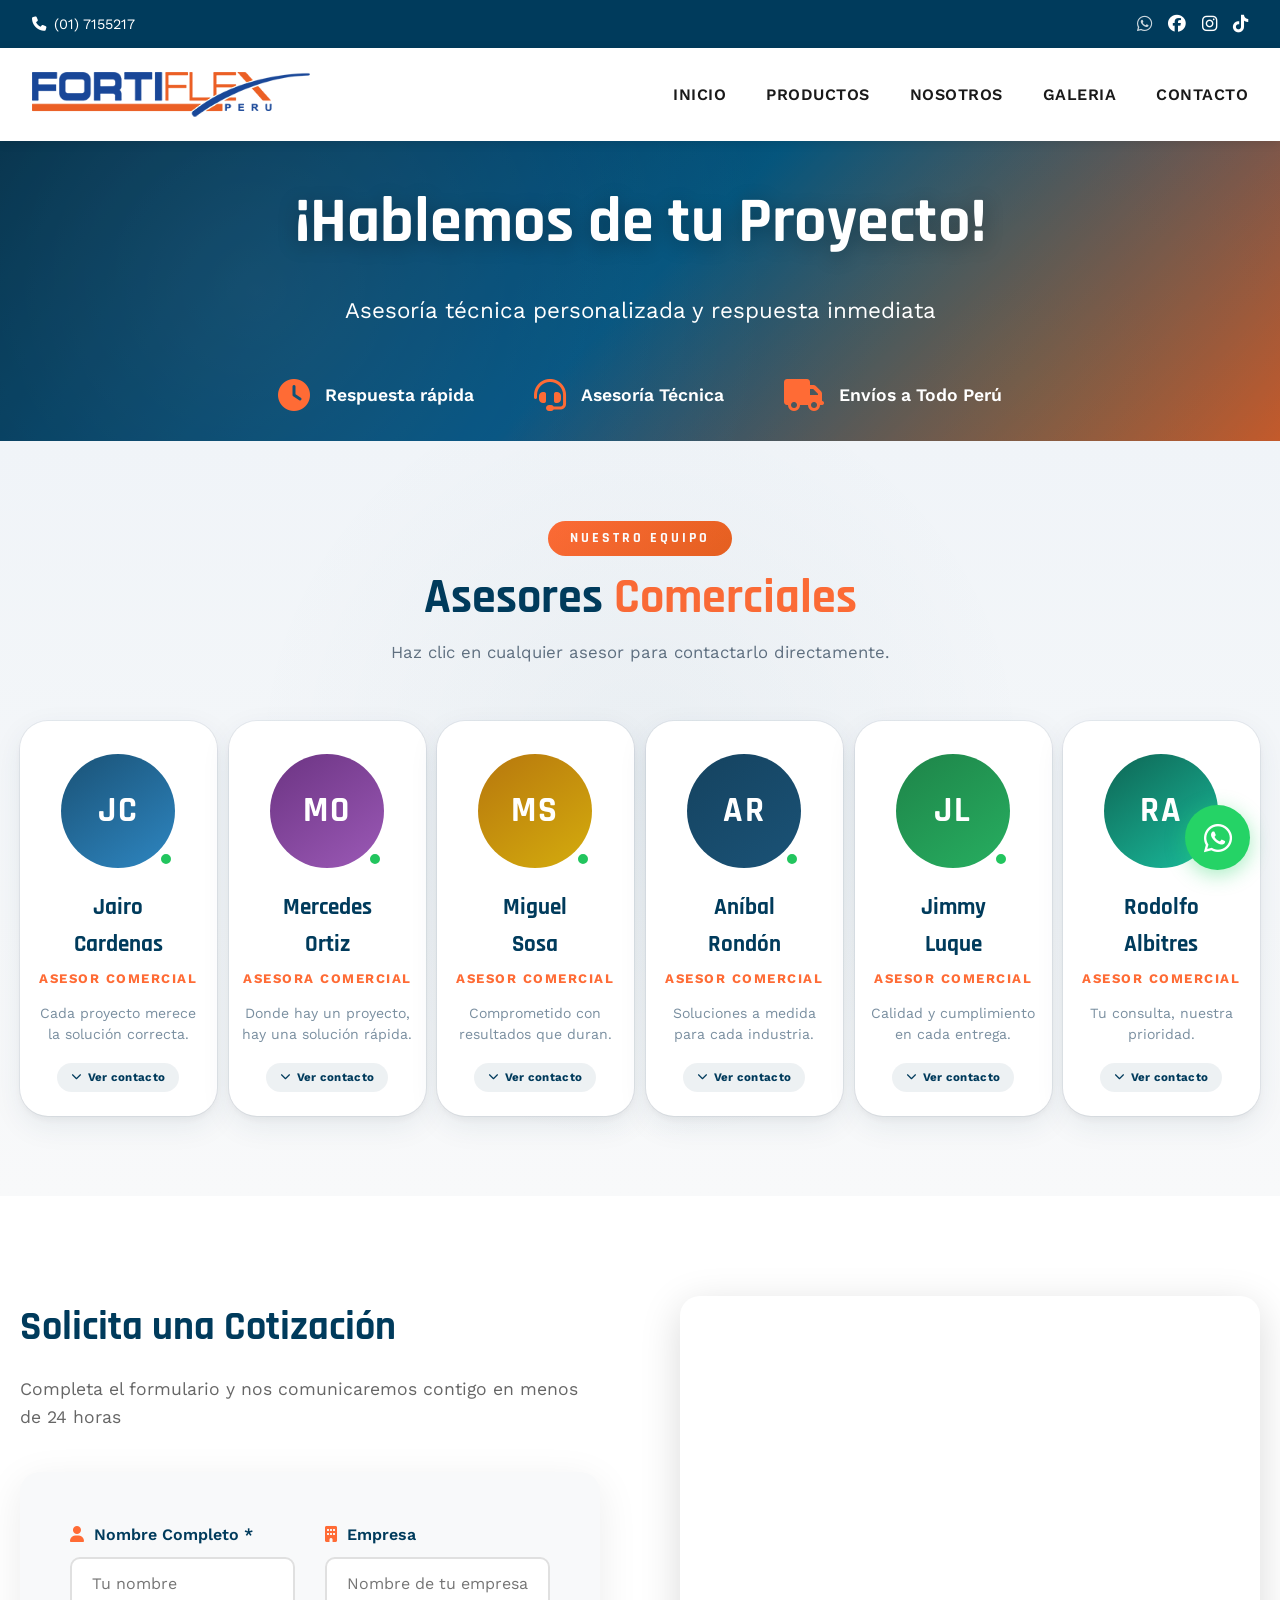
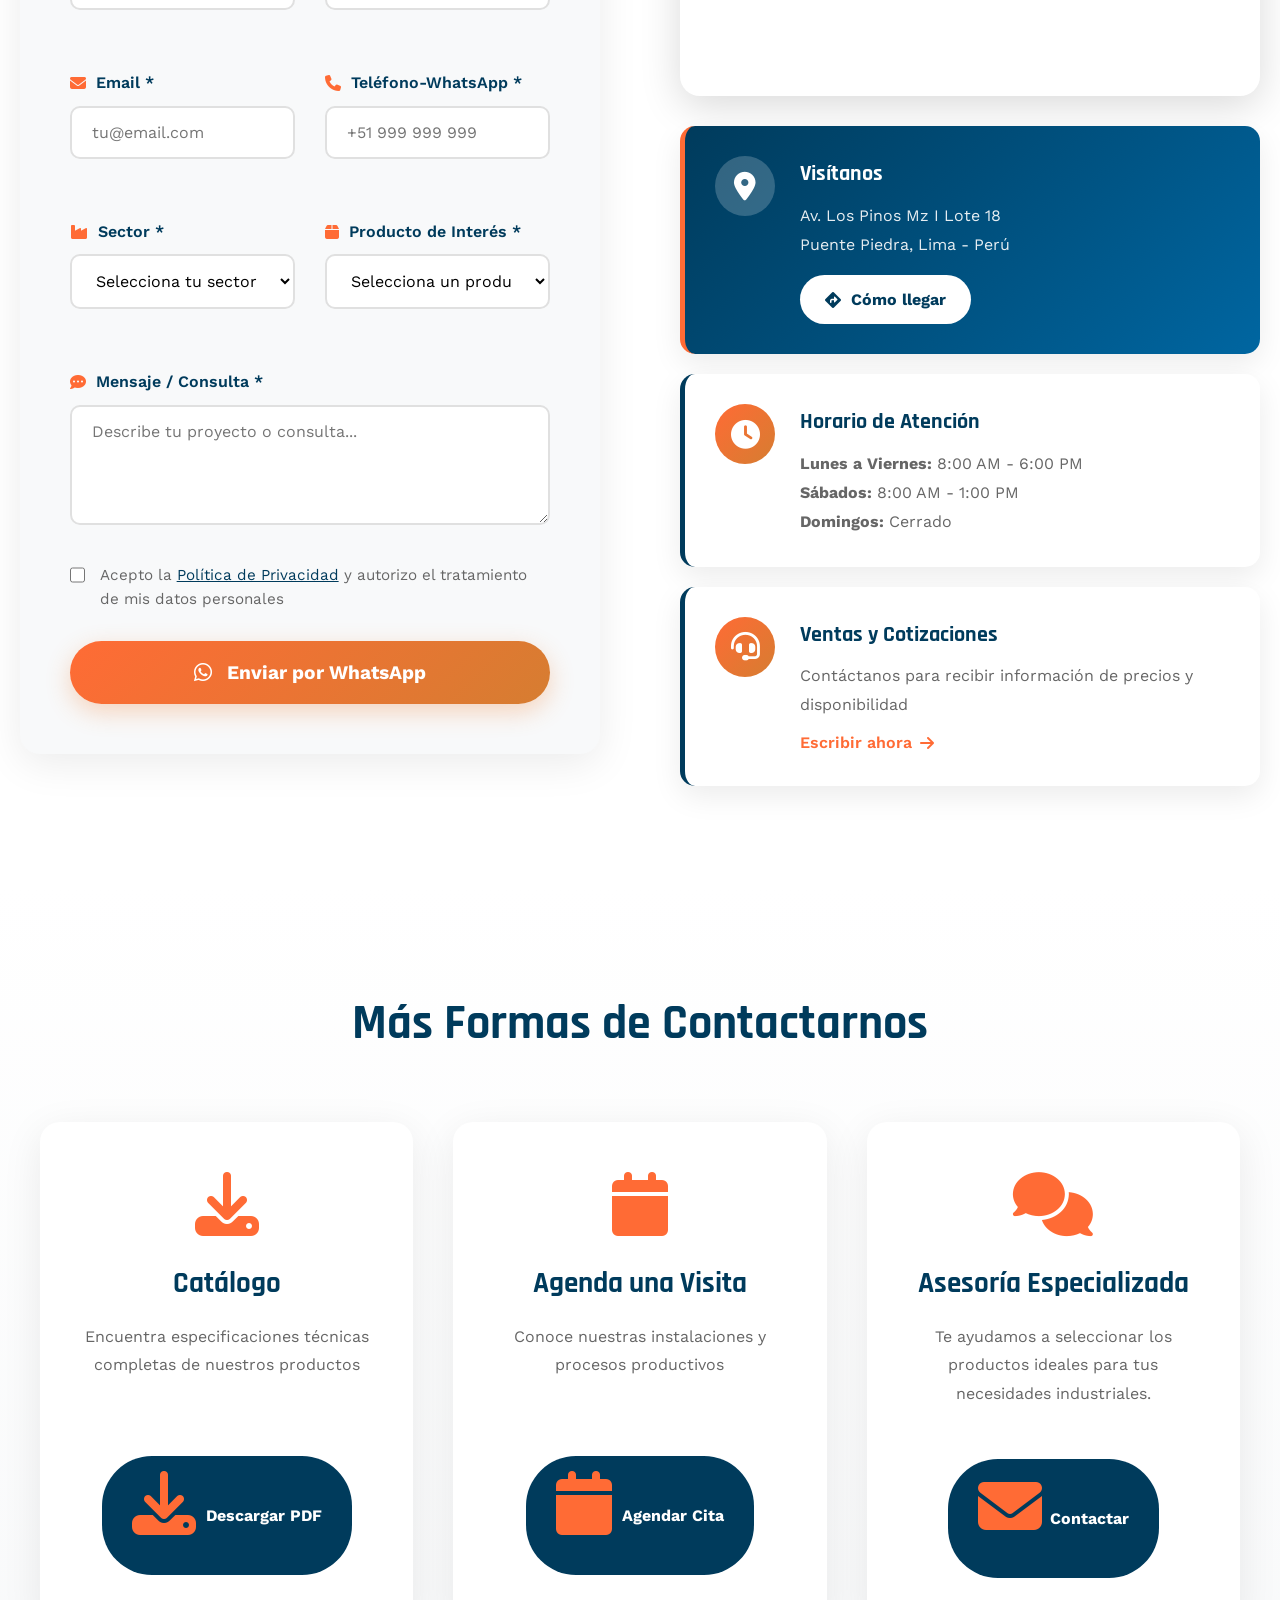
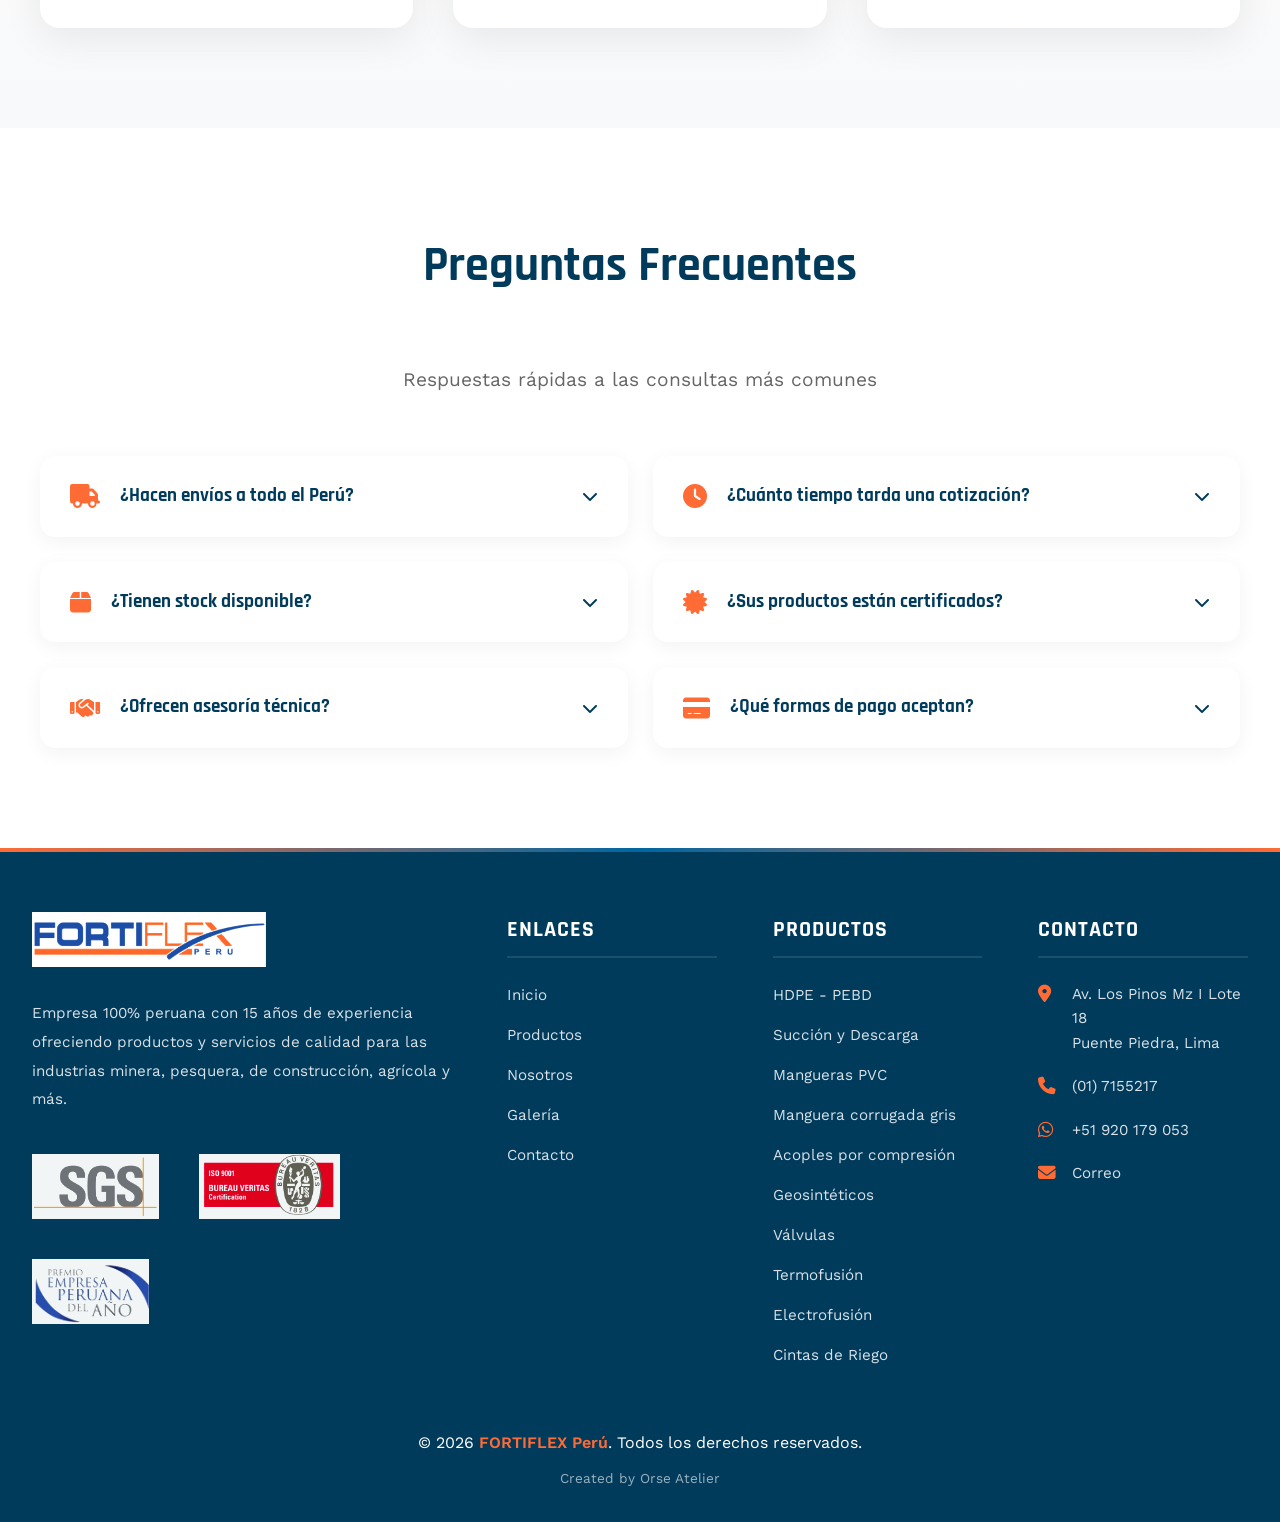
==== contacto.html @ 3a49f47c "feat: Modificación" ====
<!DOCTYPE html>
<html lang="es">
<head>
    <meta charset="UTF-8">
    <meta name="viewport" content="width=device-width, initial-scale=1.0">
    <title>Contacto - FORTIFLEX Perú | Solicita una Cotización</title>
    <meta name="description" content="Contacta con FORTIFLEX Perú. Solicita cotizaciones, asesoría técnica personalizada y visita nuestras instalaciones en Lima. Atención inmediata por WhatsApp.">

	<link rel="icon" type="image/png" href="images/icon-fortiflex.png">
	<link rel="apple-touch-icon" href="images/icon-fortiflex.png">
	
    <link href="https://fonts.googleapis.com/css2?family=Rajdhani:wght@400;500;600;700&family=Work+Sans:wght@400;500;600;700&display=swap" rel="stylesheet">
    <link rel="stylesheet" href="https://cdnjs.cloudflare.com/ajax/libs/font-awesome/6.4.0/css/all.min.css">
    <link rel="stylesheet" href="styles.css">
    <link rel="stylesheet" href="contacto.css">
    <style>
        #catalogModal {
            display: none; position: fixed;
            top: 0; left: 0; width: 100%; height: 100%;
            background: rgba(0,0,0,0.78); z-index: 999999;
            align-items: center; justify-content: center;
            padding: 20px; box-sizing: border-box;
        }
        #catalogModal.open { display: flex; }
        body.modal-open { overflow: hidden; }
    </style>
</head>
<body>

    
    <div id="catalogModal">
        <div class="catalog-modal-content">
            <button class="catalog-modal-close" id="closeCatalogModal"><i class="fas fa-times"></i></button>
            <div class="catalog-modal-header">
                <i class="fas fa-file-pdf"></i>
                <h2>Selecciona el Catálogo</h2>
                <p>Elige el catálogo que deseas descargar</p>
            </div>
            <div class="catalog-modal-grid">
                <div class="catalog-option">
                    <div class="catalog-option-icon"><i class="fas fa-file-alt"></i></div>
                    <h3>LINEA HDPE</h3>
                    <p class="catalog-option-subtitle">HDPE|PEAD</p>
                    <ul class="catalog-option-list">
                        <li><i class="fas fa-check"></i> Tuberías PE80 y PE100</li>
                        <li><i class="fas fa-check"></i> Tabla de diámetros y SDR</li>
                        <li><i class="fas fa-check"></i> Propiedades físicas y mecánicas</li>
                        <li><i class="fas fa-check"></i> Métodos de unión y accesorios</li>
                    </ul>
                    <a href="catalogo-hdpe.pdf" class="btn-catalog-download" download><i class="fas fa-download"></i> Descargar PDF</a>
                </div>
                <div class="catalog-option">
                    <div class="catalog-option-icon catalog-option-icon-pvc"><i class="fas fa-layer-group"></i></div>
                    <h3>LINEA PVC</h3>
                    <p class="catalog-option-subtitle">Mangueras PVC Plastificadas</p>
                    <ul class="catalog-option-list">
                        <li><i class="fas fa-check"></i> Mangueras PVC reforzadas</li>
                        <li><i class="fas fa-check"></i> Fichas técnicas por modelo</li>
                        <li><i class="fas fa-check"></i> Aplicaciones industriales y agrícolas</li>
                        <li><i class="fas fa-check"></i> Especificaciones de material y presión</li>
                    </ul>
                    <a href="catalogo-pvc.pdf" class="btn-catalog-download" download><i class="fas fa-download"></i> Descargar PDF</a>
                </div>
                <div class="catalog-option">
                    <div class="catalog-option-icon catalog-option-icon-succion"><i class="fas fa-layer-group"></i></div>
                    <h3>SUCCION Y DESCARGA</h3>
                    <p class="catalog-option-subtitle">PVC Rígido-Flexible</p>
                    <ul class="catalog-option-list">
                        <li><i class="fas fa-check"></i> Mangueras PVC rígido-flexible</li>
                        <li><i class="fas fa-check"></i> Succión, descarga y presión</li>
                        <li><i class="fas fa-check"></i> Tabla de presión y vacío</li>
                        <li><i class="fas fa-check"></i> Rigidez y ensayos físico-mecánicos</li>
                    </ul>
                    <a href="catalogo-succion.pdf" class="btn-catalog-download" download><i class="fas fa-download"></i> Descargar PDF</a>
                </div>
            </div>
            <div class="catalog-modal-footer">
                <i class="fas fa-info-circle"></i>
                <p>¿Necesitas asesoría personalizada? <a href="https://api.whatsapp.com/send?phone=51905447656" target="_blank">Contáctanos aquí</a></p>
            </div>
        </div>
    </div>

    
    <div class="top-bar">
        <div class="top-bar-content">
            <div class="contact-info">
               <a href="tel:+5117155217">
                    <i class="fas fa-phone"></i>
                    (01) 7155217
                </a>
            </div>
            <div class="social-icons">
                 <a href="https://api.whatsapp.com/send?phone=51920179053" style="color: rgba(255,255,255,0.8); text-decoration: none;">
                    <i class="fab fa-whatsapp"></i>
                </a>
                <a href="https://facebook.com/fortiflex" target="_blank" title="Facebook"><i class="fab fa-facebook"></i></a>
                <a href="https://instagram.com/fortiflex" target="_blank" title="Instagram"><i class="fab fa-instagram"></i></a>
                <a href="https://tiktok.com/@fortiflex" target="_blank" title="TikTok"><i class="fab fa-tiktok"></i></a>
            </div>
        </div>
    </div>

    
    <header class="main-header">
        <div class="header-content">
            <div>
				<a href="https://fortiflexperu.com/">
                <img src="images/logo-fortiflex.png" alt="FORTIFLEX Logo" class="logo">
				</a>
            </div>
            <nav class="main-nav">
                <a href="index.html">INICIO</a>
                <a href="productos.html">PRODUCTOS</a>
                <a href="nosotros.html">NOSOTROS</a>
                <a href="proyectos.html">GALERIA</a>
                <a href="contacto.html" class="active">CONTACTO</a>
            </nav>
        </div>
    </header>

    
    <section class="contacto-hero">
        <div class="hero-overlay"></div>
        <div class="hero-content">
            <h1 class="hero-title animate-fade-up">¡Hablemos de tu Proyecto!</h1>
            <p class="hero-subtitle animate-fade-up delay-1">Asesoría técnica personalizada y respuesta inmediata</p>
            <div class="hero-stats animate-fade-up delay-2">
                <div class="stat-item"><i class="fas fa-clock"></i><span>Respuesta rápida</span></div>
                <div class="stat-item"><i class="fas fa-headset"></i><span>Asesoría Técnica</span></div>
                <div class="stat-item"><i class="fas fa-truck"></i><span>Envíos a Todo Perú</span></div>
            </div>
        </div>
    </section>

    
    <section class="team-section-wrap" id="asesores">
        <div class="team-section">
            <div class="team-header">
                <span class="team-tag">Nuestro Equipo</span>
                <h2 class="team-title">Asesores <span>Comerciales</span></h2>
                <p class="team-subtitle">Haz clic en cualquier asesor para contactarlo directamente.</p>
            </div>
            <div class="team-grid" id="teamGrid">
				
				

                
                <div class="vendor-card">
                    <div class="card-inner">
                        <div class="avatar-wrap">
                            <div class="avatar-ring"></div>
                            <div class="avatar-bg"></div>
                            <div class="vendor-avatar" style="background:linear-gradient(145deg,#1a5276,#2e86c1)">JC</div>
                            <span class="status-dot"></span>
                        </div>
                        <div class="vendor-name">Jairo <bR> Cardenas  </div>
                        <div class="vendor-role">Asesor Comercial</div>
                        <div class="vendor-specialty">Cada proyecto merece la solución correcta.</div>
                        <span class="click-hint"><i class="fas fa-chevron-down"></i> Ver contacto</span>
                        <div class="vendor-info-panel">
                            <div class="vendor-panel-inner">
                                <div class="vendor-contact-btns">
                                    <a href="https://api.whatsapp.com/send?phone=51981592667&text=Hola%20Jairo,%20necesito%20asesor%C3%ADa%20de%20FORTIFLEX" target="_blank" class="vendor-btn vendor-btn-wa">
                                        <i class="fab fa-whatsapp"></i>
                                        <div class="vendor-btn-text">
                                            <span class="vendor-btn-label">WhatsApp</span>
                                            <span class="vendor-btn-value">+51 981 592 667</span>
                                        </div>
                                    </a>
                                    <div class="vendor-btn vendor-btn-email" data-email="Jairo.cardenas@fortiflexperu.com" onclick="copyEmail(event,this)"><i class="fas fa-envelope"></i><div class="vendor-btn-text"><span class="vendor-btn-label">Email — clic para copiar</span><span class="vendor-btn-value">jairo.cardenas@fortiflexperu.com</span></div></div>
                                    </a>
                                </div>
                            </div>
                        </div>
                    </div>
                </div>

				 
                <div class="vendor-card">
                    <div class="card-inner">
                        <div class="avatar-wrap">
                            <div class="avatar-ring"></div>
                            <div class="avatar-bg"></div>
                            <div class="vendor-avatar" style="background:linear-gradient(145deg,#6c3483,#9b59b6)">MO</div>
                            <span class="status-dot"></span>
                        </div>
                        <div class="vendor-name">Mercedes <bR> Ortiz</div>
                        <div class="vendor-role">Asesora Comercial</div>
                        <div class="vendor-specialty">Donde hay un proyecto, hay una solución rápida.</div>
                        <span class="click-hint"><i class="fas fa-chevron-down"></i> Ver contacto</span>
                        <div class="vendor-info-panel">
                            <div class="vendor-panel-inner">
                                <div class="vendor-contact-btns">
                                    <a href="https://api.whatsapp.com/send?phone=51905447656&text=Hola%20Rosa,%20necesito%20asesor%C3%ADa%20de%20FORTIFLEX" target="_blank" class="vendor-btn vendor-btn-wa">
                                        <i class="fab fa-whatsapp"></i>
                                        <div class="vendor-btn-text">
                                            <span class="vendor-btn-label">WhatsApp</span>
                                            <span class="vendor-btn-value">+51 905 447 656</span>
                                        </div>
                                    </a>
                                    <div class="vendor-btn vendor-btn-email" data-email="mercedes.ortiz@fortiflexperu.com" onclick="copyEmail(event,this)"><i class="fas fa-envelope"></i><div class="vendor-btn-text"><span class="vendor-btn-label">Email — clic para copiar</span><span class="vendor-btn-value">mercedes.ortiz@fortiflexperu.com</span></div></div>
                                    </a>
                                </div>
                            </div>
                        </div>
                    </div>
                </div>
				


                
                <div class="vendor-card">
                    <div class="card-inner">
                        <div class="avatar-wrap">
                            <div class="avatar-ring"></div>
                            <div class="avatar-bg"></div>
                            <div class="vendor-avatar" style="background:linear-gradient(145deg,#b7770d,#d4ac0d)">MS</div>
                            <span class="status-dot"></span>
                        </div>
                        <div class="vendor-name">Miguel  <bR> Sosa </div>
                        <div class="vendor-role">Asesor Comercial</div>
                        <div class="vendor-specialty">Comprometido con resultados que duran.</div>
                        <span class="click-hint"><i class="fas fa-chevron-down"></i> Ver contacto</span>
                        <div class="vendor-info-panel">
                            <div class="vendor-panel-inner">
                                <div class="vendor-contact-btns">
                                    <a href="https://api.whatsapp.com/send?phone=51946542882&text=Hola%20Ana,%20necesito%20asesor%C3%ADa%20de%20FORTIFLEX" target="_blank" class="vendor-btn vendor-btn-wa">
                                        <i class="fab fa-whatsapp"></i>
                                        <div class="vendor-btn-text">
                                            <span class="vendor-btn-label">WhatsApp</span>
                                            <span class="vendor-btn-value">+51 946 542 882</span>
                                        </div>
                                    </a>
                                    <div class="vendor-btn vendor-btn-email" data-email="ventas1@fortiflexperu.com" onclick="copyEmail(event,this)"><i class="fas fa-envelope"></i><div class="vendor-btn-text"><span class="vendor-btn-label">Email — clic para copiar</span><span class="vendor-btn-value">ventas1@fortiflexperu.com</span></div></div>
                                    </a>
                                </div>
                            </div>
                        </div>
                    </div>
                </div>


               <div class="vendor-card">
                    <div class="card-inner">
                        <div class="avatar-wrap">
                            <div class="avatar-ring"></div>
                            <div class="avatar-bg"></div>
                            <div class="vendor-avatar" style="background:linear-gradient(145deg,#154360,#1a5276)">AR</div>
                            <span class="status-dot"></span>
                        </div>
                        <div class="vendor-name">Aníbal   <bR> Rondón</div>
                        <div class="vendor-role">Asesor Comercial</div>
                        <div class="vendor-specialty">Soluciones a medida para cada industria.</div>
                        <span class="click-hint"><i class="fas fa-chevron-down"></i> Ver contacto</span>
                        <div class="vendor-info-panel">
                            <div class="vendor-panel-inner">
                                <div class="vendor-contact-btns">
                                    <a href="https://api.whatsapp.com/send?phone=51934072244&text=Hola%20Luc%C3%ADa,%20necesito%20asesor%C3%ADa%20de%20FORTIFLEX" target="_blank" class="vendor-btn vendor-btn-wa">
                                        <i class="fab fa-whatsapp"></i>
                                        <div class="vendor-btn-text">
                                            <span class="vendor-btn-label">WhatsApp</span>
                                            <span class="vendor-btn-value">+51 934 072 244</span>
                                        </div>
                                    </a>
                                    <div class="vendor-btn vendor-btn-email" data-email="ventas@fortiflexperu.com" onclick="copyEmail(event,this)"><i class="fas fa-envelope"></i><div class="vendor-btn-text"><span class="vendor-btn-label">Email — clic para copiar</span><span class="vendor-btn-value">ventas@fortiflexperu.com</span></div></div>
                                    </a>
                                </div>
                            </div>
                        </div>
                    </div>
                </div>



                <div class="vendor-card">
                    <div class="card-inner">
                        <div class="avatar-wrap">
                            <div class="avatar-ring"></div>
                            <div class="avatar-bg"></div>
                            <div class="vendor-avatar" style="background:linear-gradient(145deg,#1e8449,#27ae60)">JL</div>
                            <span class="status-dot"></span>
                        </div>
                        <div class="vendor-name">Jimmy <bR> Luque </div>
                        <div class="vendor-role">Asesor Comercial</div>
                        <div class="vendor-specialty">Calidad y cumplimiento en cada entrega.</div>
                        <span class="click-hint"><i class="fas fa-chevron-down"></i> Ver contacto</span>
                        <div class="vendor-info-panel">
                            <div class="vendor-panel-inner">
                                <div class="vendor-contact-btns">
                                    <a href="https://api.whatsapp.com/send?phone=51946093296&text=Hola%20Jimmy,%20necesito%20asesor%C3%ADa%20de%20FORTIFLEX" target="_blank" class="vendor-btn vendor-btn-wa">
                                        <i class="fab fa-whatsapp"></i>
                                        <div class="vendor-btn-text">
                                            <span class="vendor-btn-label">WhatsApp</span>
                                            <span class="vendor-btn-value">+51 946 093 296 </span>
                                        </div>
                                    </a>
                                    <div class="vendor-btn vendor-btn-email" data-email="ventas2.fortiflex@gmail.com" onclick="copyEmail(event,this)"><i class="fas fa-envelope"></i><div class="vendor-btn-text"><span class="vendor-btn-label">Email — clic para copiar</span><span class="vendor-btn-value">ventas2.fortiflex@gmail.com</span></div></div>
                                    </a>
                                </div>
                            </div>
                        </div>
                    </div>
                </div>

                
               
                				
				
                
                <div class="vendor-card">
                    <div class="card-inner">
                        <div class="avatar-wrap">
                            <div class="avatar-ring"></div>
                            <div class="avatar-bg"></div>
                            <div class="vendor-avatar" style="background:linear-gradient(145deg,#0e6655,#1abc9c)">RA</div>
                            <span class="status-dot"></span>
                        </div>
                        <div class="vendor-name">Rodolfo <br> Albitres </div>
                        <div class="vendor-role">Asesor Comercial</div>
                        <div class="vendor-specialty">Tu consulta, nuestra prioridad.</div>
                        <span class="click-hint"><i class="fas fa-chevron-down"></i> Ver contacto</span>
                        <div class="vendor-info-panel">
                            <div class="vendor-panel-inner">
                                <div class="vendor-contact-btns">
                                    <div class="vendor-btn vendor-btn-email" data-email="rodolfo.ao@fortiflexperu.com" onclick="copyEmail(event,this)"><i class="fas fa-envelope"></i><div class="vendor-btn-text"><span class="vendor-btn-label">Email — clic para copiar</span><span class="vendor-btn-value">rodolfo.ao@fortiflexperu.com</span></div></div>
                                    </a>
                                </div>
                            </div>
                        </div>
                    </div>
                </div>




            </div>
        </div>
    </section>

    
    <section class="contact-main-section">
        <div class="container-wide">
            <div class="contact-grid">
                <div class="form-column">
                    <div class="form-header">
                        <h2>Solicita una Cotización</h2>
                        <p>Completa el formulario y nos comunicaremos contigo en menos de 24 horas</p>
                    </div>
                    <form id="contactForm" class="contact-form">
                        <div class="form-row">
                            <div class="form-group">
                                <label for="nombre"><i class="fas fa-user"></i> Nombre Completo *</label>
                                <input type="text" id="nombre" name="nombre" required placeholder="Tu nombre">
                            </div>
                            <div class="form-group">
                                <label for="empresa"><i class="fas fa-building"></i> Empresa</label>
                                <input type="text" id="empresa" name="empresa" placeholder="Nombre de tu empresa">
                            </div>
                        </div>
                        <div class="form-row">
                            <div class="form-group">
                                <label for="email"><i class="fas fa-envelope"></i> Email *</label>
                                <input type="email" id="email" name="email" required placeholder="tu@email.com">
                            </div>
                            <div class="form-group">
                                <label for="telefono"><i class="fas fa-phone"></i> Teléfono-WhatsApp *</label>
                                <input type="tel" id="telefono" name="telefono" required placeholder="+51 999 999 999">
                            </div>
                        </div>
                        <div class="form-row">
                            <div class="form-group">
                                <label for="sector"><i class="fas fa-industry"></i> Sector *</label>
                                <select id="sector" name="sector" required>
                                    <option value="">Selecciona tu sector</option>
                                    <option value="mineria">Minería</option>
                                    <option value="agricola">Agrícola</option>
                                    <option value="agroindustria">Agroindustria</option>
                                    <option value="alcantarillado">Alcantarillado</option>
                                    <option value="pesquero">Pesquero</option>
                                    <option value="construccion">Construcción</option>
                                    <option value="industrial">Industrial</option>
                                    <option value="otro">Otro</option>
                                </select>
                            </div>
                            <div class="form-group">
                                <label for="producto"><i class="fas fa-box"></i> Producto de Interés *</label>
                                <select id="producto" name="producto" required>
                                    <option value="">Selecciona un producto</option>
                                    <option value="tuberias-pead">Tuberías PEAD</option>
                                    <option value="mangueras-pvc">Mangueras PVC</option>
                                    <option value="geomembranas">Geomembranas</option>
                                    <option value="accesorios">Accesorios</option>
                                    <option value="riego">Sistemas de Riego</option>
                                    <option value="drenaje">Sistema de Drenaje</option>
                                    <option value="otro">Otro / Asesoría</option>
                                </select>
                            </div>
                        </div>
                        <div class="form-group">
                            <label for="mensaje"><i class="fas fa-comment-dots"></i> Mensaje / Consulta *</label>
                            <textarea id="mensaje" name="mensaje" required placeholder="Describe tu proyecto o consulta..."></textarea>
                        </div>
                        <div class="form-checkbox">
                            <input type="checkbox" id="politica" name="politica" required>
                            <label for="politica">Acepto la <a href="politica-privacidad.html" class="link-politica" target="_blank">Política de Privacidad</a> y autorizo el tratamiento de mis datos personales</label>
                        </div>
                        <button type="submit" class="btn-submit">
                            <i class="fab fa-whatsapp"></i> Enviar por WhatsApp
                        </button>
                    </form>
                    <div id="successMessage" class="success-message" style="display:none;">
                        <i class="fas fa-check-circle"></i>
                        <h3>¡Mensaje Enviado!</h3>
                        <p>Te hemos redirigido a WhatsApp. ¡Nos comunicaremos contigo pronto!</p>
                    </div>
                </div>

                <div class="map-column">
                    <div class="map-container">
                        <iframe src="https://www.google.com/maps/embed?pb=!1m18!1m12!1m3!1d3903.4700340464537!2d-77.08954940000001!3d-11.941924300000002!2m3!1f0!2f0!3f0!3m2!1i1024!2i768!4f13.1!3m3!1m2!1s0x9105b995745ecd85%3A0x6f94273eed2e3e9c!2sFortiflex%20Peru!5e0!3m2!1ses-419!2spe!4v1774329560219!5m2!1ses-419!2spe"
                            width="100%" height="400" style="border:0;" allowfullscreen="" loading="lazy" referrerpolicy="no-referrer-when-downgrade"></iframe>
                    </div>
                    <div class="contact-info-cards">
                        <div class="info-card highlight-card">
                            <div class="info-icon"><i class="fas fa-map-marker-alt"></i></div>
                            <div class="info-content">
                                <h4>Visítanos</h4>
                                <p>Av. Los Pinos Mz I Lote 18<br>Puente Piedra, Lima - Perú</p>
                                <a href="https://maps.app.goo.gl/NM1jYRpLHYy9FVhCA" target="_blank" class="btn-whatsapp-inline">
                                    <i class="fas fa-directions"></i> Cómo llegar
                                </a>
                            </div>
                        </div>
                        <div class="info-card">
                            <div class="info-icon"><i class="fas fa-clock"></i></div>
                            <div class="info-content">
                                <h4>Horario de Atención</h4>
                                <p><strong>Lunes a Viernes:</strong> 8:00 AM - 6:00 PM<br>
                                <strong>Sábados:</strong> 8:00 AM - 1:00 PM<br>
                                <strong>Domingos:</strong> Cerrado</p>
                            </div>
                        </div>
                        <div class="info-card">
                            <div class="info-icon"><i class="fas fa-headset"></i></div>
                            <div class="info-content">
                                <h4>Ventas y Cotizaciones</h4>
                                <p>Contáctanos para recibir información de precios y disponibilidad</p>
                                <a href="https://api.whatsapp.com/send?phone=51920179053&text=Hola,%20tengo%20una%20consulta%20urgente" target="_blank" class="link-cta">
                                    Escribir ahora <i class="fas fa-arrow-right"></i>
                                </a>
                            </div>
                        </div>
                    </div>
                </div>
            </div>
        </div>
    </section>

    
    <section class="other-contacts-section">
        <div class="container">
            <h2 class="section-title-center">Más Formas de Contactarnos</h2>
            <div class="other-contacts-grid">
                <div class="other-contact-card">
                    <i class="fas fa-download"></i>
                    <h3>Catálogo</h3>
                    <p>Encuentra especificaciones técnicas completas de nuestros productos</p><br><br>
                    <button id="openCatalogModal" class="btn-secondary"><i class="fas fa-download"></i> Descargar PDF</button>
                </div>
                <div class="other-contact-card">
                    <i class="fas fa-calendar"></i>
                    <h3>Agenda una Visita</h3>
                    <p>Conoce nuestras instalaciones y procesos productivos</p><br><br>
                    <a href="https://api.whatsapp.com/send?phone=51920179053&text=Quiero%20agendar%20una%20visita" target="_blank" class="btn-secondary">
                        <i class="fas fa-calendar"></i> Agendar Cita
                    </a>
                </div>
                <div class="other-contact-card">
                    <i class="fas fa-comments"></i>
                    <h3>Asesoría Especializada</h3>
                    <p>Te ayudamos a seleccionar los productos ideales para tus necesidades industriales.</p><br>
                    <a href="https://api.whatsapp.com/send?phone=51920179053&text=Quiero%20asesoría%20especializada" class="btn-secondary vendor-btn-email" style="display:inline-flex;align-items:center;gap:8px;cursor:pointer;" data-email="ventas@fortiflexperu.com"><i class="fas fa-envelope"></i> Contactar</a>
                </div>
            </div>
        </div>
    </section>

    
    <section class="faq-section">
        <div class="container">
            <h2 class="section-title-center">Preguntas Frecuentes</h2>
            <p class="section-subtitle-center">Respuestas rápidas a las consultas más comunes</p>
            <div class="faq-grid">
                <div class="faq-item">
                    <div class="faq-question"><i class="fas fa-truck"></i><h4>¿Hacen envíos a todo el Perú?</h4><i class="fas fa-chevron-down faq-icon"></i></div>
                    <div class="faq-answer"><p>Sí, realizamos envíos a todo el territorio nacional. Contamos con convenios con empresas de transporte confiables para garantizar que tu pedido llegue en perfectas condiciones.</p></div>
                </div>
                <div class="faq-item">
                    <div class="faq-question"><i class="fas fa-clock"></i><h4>¿Cuánto tiempo tarda una cotización?</h4><i class="fas fa-chevron-down faq-icon"></i></div>
                    <div class="faq-answer"><p>Nos comprometemos a enviarte una cotización detallada en un máximo de 24 horas hábiles. Para solicitudes urgentes, contáctanos por WhatsApp para una respuesta inmediata.</p></div>
                </div>
                <div class="faq-item">
                    <div class="faq-question"><i class="fas fa-box"></i><h4>¿Tienen stock disponible?</h4><i class="fas fa-chevron-down faq-icon"></i></div>
                    <div class="faq-answer"><p>Mantenemos stock de nuestros productos más solicitados. Para pedidos especiales o grandes volúmenes, consulta disponibilidad y tiempos de entrega con nuestro equipo comercial.</p></div>
                </div>
                <div class="faq-item">
                    <div class="faq-question"><i class="fas fa-certificate"></i><h4>¿Sus productos están certificados?</h4><i class="fas fa-chevron-down faq-icon"></i></div>
                    <div class="faq-answer"><p>Todos nuestros productos cuentan con PE-80, PE-100, PE 3608, PE 4710 ,NTP ISO 4427 y estándares ASTM en líneas aplicables.</p></div>
                </div>
                <div class="faq-item">
                    <div class="faq-question"><i class="fas fa-handshake"></i><h4>¿Ofrecen asesoría técnica?</h4><i class="fas fa-chevron-down faq-icon"></i></div>
                    <div class="faq-answer"><p>Sí, contamos con un equipo técnico especializado que puede asesorarte en la selección del producto correcto, especificaciones técnicas e instalación.</p></div>
                </div>
                <div class="faq-item">
                    <div class="faq-question"><i class="fas fa-credit-card"></i><h4>¿Qué formas de pago aceptan?</h4><i class="fas fa-chevron-down faq-icon"></i></div>
                    <div class="faq-answer"><p>Aceptamos transferencias bancarias, depósitos, pagos con tarjeta y crédito para empresas. Consulta nuestras condiciones comerciales al solicitar tu cotización.</p></div>
                </div>
            </div>
        </div>
    </section>

    
    <footer class="footer">
        <div class="footer-content">
            <div class="footer-about">
                <img src="images/logo-fortiflex-white.png" alt="FORTIFLEX" class="footer-logo">
                <p>Empresa 100% peruana con 15 años de experiencia ofreciendo productos y servicios de calidad para las industrias minera, pesquera, de construcción, agrícola y más.</p>
                <div class="footer-about-certs">
                    <img src="certificaciones/SGS_ICO.png" alt="SGS">
                    <img src="certificaciones/ISO_VERITAS_ICO.png" alt="ISO 9001 Icontec">
                    <img src="certificaciones/ICO.jpeg" alt="Premio Empresa Peruana">
                </div>
            </div>
            <div class="footer-section">
                <h3>Enlaces</h3>
                <ul class="footer-links">
                    <li><a href="index.html">Inicio</a></li>
                    <li><a href="productos.html">Productos</a></li>
                    <li><a href="nosotros.html">Nosotros</a></li>
                    <li><a href="proyectos.html">Galería</a></li>
                    <li><a href="contacto.html">Contacto</a></li>
                </ul>
            </div>
            <div class="footer-section">
                <h3>Productos</h3>
                <ul class="footer-links">
                    <li><a href="productos.html#tuberias-hdpe"> HDPE - PEBD</a></li>
                    <li><a href="productos.html#succion-descarga">Succión y Descarga</a></li>
                    <li><a href="productos.html#mangueras-pvc">Mangueras PVC</a></li>
					<li><a href="productos.html#corrugada-gris">Manguera corrugada gris</a></li>

                    <li><a href="productos.html#acoples-por-compresion">Acoples por compresión</a></li>
					<li><a href="productos.html#geosinteticos">Geosintéticos</a></li>
					<li><a href="productos.html#valvulas">Válvulas</a></li>
					<li><a href="productos.html#termofusion">Termofusión</a></li>
					<li><a href="productos.html#electrofusion">Electrofusión</a></li>
					<li><a href="productos.html#cintas-riego">Cintas de Riego</a></li>
                </ul>
            </div>
			

			
          
    
                      
			
            <div class="footer-section">
                <h3>Contacto</h3>
                <ul class="footer-contact">
                    <li>
                        <i class="fas fa-map-marker-alt"></i>
                        <a href="https://www.google.com/maps/search/?api=1&query=Av.+Los+Pinos+Mz+I+Lote+18+Puente+Piedra+Lima+Peru" target="_blank">
                            Av. Los Pinos Mz I Lote 18<br>Puente Piedra, Lima
                        </a>
                    </li>
                    <li>
                        <i class="fas fa-phone"></i>
                        <a href="tel:+5117155217" style="color: rgba(255,255,255,0.8); text-decoration: none;">
                            (01) 7155217
                        </a>
                    </li>
					
                    <li>
                        <i class="fab fa-whatsapp"></i>
                        <a href="https://api.whatsapp.com/send?phone=51920179053" style="color: rgba(255,255,255,0.8); text-decoration: none;">
                            +51 920 179 053
                        </a>
                    </li>
					
                    <li>
                       
                 
						<i class="fas fa-envelope"></i>
							<a href="contacto.html#asesores" style="color: rgba(255,255,255,0.8); text-decoration: none;">
                            Correo
                        </a>
                    </li>
                </ul>
            </div>
        </div>

        <div class="container">
            <div class="footer-bottom">
                <p>&copy; 2026 <span style="color: var(--accent-orange); font-weight: 600;">FORTIFLEX Perú</span>. Todos los derechos reservados.</p>
                <p class="created-by">Created by Orse Atelier</p>
            </div>
        </div>
    </footer>
	
    <a href="https://api.whatsapp.com/send?phone=51920179053" target="_blank" class="whatsapp-float">
        <i class="fab fa-whatsapp"></i>
    </a>
    <script src="contacto.js"></script>
	 <script src="script.js"></script>
	
  
</body>
</html>
---- styles.css ----
* {
    margin: 0;
    padding: 0;
    box-sizing: border-box;
}

:root {
    --primary-blue: #003B5C;
    --secondary-blue: #0066A1;
    --accent-green: #FF6B35;
    --accent-orange: #FF6B35;
    --dark-gray: #2C3E50;
    --light-gray: #F5F7FA;
    --white: #FFFFFF;
    --text-dark: #1A1A1A;
}

body {
    font-family: 'Work Sans', sans-serif;
    color: var(--text-dark);
    line-height: 1.6;
    overflow-x: hidden;
}

.top-bar {
    background: var(--primary-blue);
    color: var(--white);
    padding: 10px 0;
    font-size: 0.9rem;
}

.top-bar-content {
    max-width: 1400px;
    margin: 0 auto;
    padding: 0 2rem;
    display: flex;
    justify-content: space-between;
    align-items: center;
}

.contact-info {
    display: flex;
    gap: 2rem;
}

.contact-info a {
    color: var(--white);
    text-decoration: none;
    display: flex;
    align-items: center;
    gap: 0.5rem;
    transition: color 0.3s;
}

.contact-info a:hover {
    color: var(--accent-green);
}

.social-icons {
    display: flex;
    gap: 1rem;
}

.social-icons a {
    color: var(--white);
    font-size: 1.1rem;
    transition: all 0.3s;
}

.social-icons a:hover {
    color: var(--accent-green);
    transform: translateY(-2px);
}

.main-header {
    background: var(--white);
    box-shadow: 0 2px 10px rgba(0,0,0,0.1);
    position: sticky;
    top: 0;
    z-index: 1000;
}

.header-content {
    max-width: 1400px;
    margin: 0 auto;
    padding: 1rem 2rem;
    display: flex;
    justify-content: space-between;
    align-items: center;
}

.logo {
    height: 45px;
    width: auto;
    margin-top: 8px;
}

.main-nav {
    display: flex;
    gap: 2.5rem;
    align-items: center;
}

.main-nav a {
    color: var(--text-dark);
    text-decoration: none;
    font-weight: 600;
    font-size: 1rem;
    text-transform: uppercase;
    letter-spacing: 0.5px;
    transition: color 0.3s;
    position: relative;
}

.main-nav a::after {
    content: '';
    position: absolute;
    bottom: -5px;
    left: 0;
    width: 0;
    height: 3px;
    background: var(--accent-orange);
    transition: width 0.3s;
}

.main-nav a:hover::after {
    width: 100%;
}

.main-nav a:hover {
    color: var(--accent-orange);
}

.hero-carousel {
    position: relative;
    width: 100%;
    aspect-ratio: 2000/640;
    overflow: hidden;
    background: #f0f2f1; 
	
	 
}

	

@media (max-width: 1024px) {
    .hero-carousel {
        aspect-ratio: 2000 / 640;
    }
}

@media (max-width: 768px) {
    .hero-carousel {
        aspect-ratio: 2000 / 640;
    }
}

@media (max-width: 576px) {
    .hero-carousel {
        aspect-ratio: 2000 / 640;
    }
}

@media (max-width: 400px) {
    .hero-carousel {
        aspect-ratio: 2000 / 640;
    }
}

.carousel-slide {
    position: absolute;
    top: 0;
    left: 0;
    width: 100%;
    height: 100%;
    display: none;
    opacity: 0;
    transition: opacity 1.2s ease-in-out;
}

.carousel-slide.active {
    display: block;
    opacity: 1;
    animation: slideIn 1.5s ease-out;
}

@keyframes slideIn {
    from {
        opacity: 0;
    }
    to {
        opacity: 1;
    }
}

.slide-3d {

    background-size: contain;
    background-position: center;
    background-repeat: no-repeat;
}

.slide-3d::before {
    content: '';
    position: absolute;
    top: 0;
    left: 0;
    width: 100%;
    height: 100%;
    background: rgba(0, 0, 0, 0.2);
    z-index: 1;
}

.slide-3d-content {
    position: relative;
    height: 100%;
    max-width: 100%;
    margin: 0;
    padding: 0 0 0 15%;
    display: flex;
    align-items: center;
    justify-content: space-between;
    gap: 0;
    z-index: 2;
}

.slide-3d-text {
    animation: slideInLeft 1s ease-out;
    z-index: 3;
    width: 650px;
    max-width: 650px;
    flex-shrink: 0;
    padding-right: 2rem;
}

@keyframes slideInLeft {
    from {
        opacity: 0;
        transform: translateX(-50px);
    }
    to {
        opacity: 1;
        transform: translateX(0);
    }
}

.slide-3d-title {
    font-family: 'Rajdhani', sans-serif;
    font-size: 5rem;
    font-weight: 700;
    color: #fff;
    margin-bottom: 1.5rem;
    line-height: 1.1;
    text-transform: uppercase;
    letter-spacing: 2px;
    background: linear-gradient(135deg, #FF6B35 0%, #FFA500 100%);
    -webkit-background-clip: text;
    -webkit-text-fill-color: transparent;
    background-clip: text;
    text-shadow: 0 0 40px rgba(255, 107, 53, 0.4);
    filter: drop-shadow(0 2px 8px rgba(0, 0, 0, 0.3));
}

.slide-3d-description {
    font-size: 1.3rem;
    line-height: 1.9;
    color: rgba(255, 255, 255, 0.95);
    margin-bottom: 3rem;
    max-width: 100%;
    font-weight: 400;
    text-shadow: 0 2px 4px rgba(0, 0, 0, 0.3);
}

.slide-3d-badges {
    display: flex;
    gap: 1.8rem;
    align-items: center;
    flex-wrap: wrap;
}

.slide-3d-badges img {
    height: 75px;
    width: auto;
    filter: brightness(1.0) drop-shadow(0 4px 12px rgba(0, 0, 0, 0.4));
    transition: all 0.3s ease;
}

.slide-3d-badges img:hover {
    transform: scale(1.12) translateY(-4px);
    filter: brightness(1.0) drop-shadow(0 6px 18px rgba(0, 0, 0, 0.5));
}

.slide-3d-image {
    position: relative;
    display: flex;
    align-items: center;
    justify-content: flex-end;
    animation: slideInRight 1s ease-out;
    perspective: 1200px;
    z-index: 3;
    
    flex-grow: 1;
    margin-right: -150px;  
    padding-right: 0;
    overflow: visible;
    height: 100%;
}

@keyframes slideInRight {
    from {
        opacity: 0;
        transform: translateX(50px);
    }
    to {
        opacity: 1;
        transform: translateX(0);
    }
}

.accessories-3d {
    width: 100%;
    min-width: 900px;
    
    max-width: none !important;
    height: 100%;
    max-height: 100%;
    object-fit: contain;
    object-position: right center;
    filter: drop-shadow(0 30px 80px rgba(0, 0, 0, 0.8));
    transform-style: preserve-3d;
    
    transform: translateX(-250px);
    
    animation: subtleFloat 8s ease-in-out infinite;
}

@keyframes subtleFloat {
    0%, 100% {
        transform: translateX(-250px) translateY(0px);
    }
    50% {
        transform: translateX(-250px) translateY(-15px);
    }
}

.slide-3d-image::before {
    content: '';
    position: absolute;
    top: -50%;
    left: -50%;
    width: 200%;
    height: 200%;
    background: radial-gradient(circle, rgba(255, 107, 53, 0.25) 0%, transparent 70%);
    animation: glow 5s ease-in-out infinite;
    pointer-events: none;
    z-index: -1;
}

@keyframes glow {
    0%, 100% {
        opacity: 0.5;
        transform: scale(1) rotate(0deg);
    }
    50% {
        opacity: 0.8;
        transform: scale(1.2) rotate(180deg);
    }
}

.slide-3d-image::after {
    content: '';
    position: absolute;
    width: 100%;
    height: 100%;
    background: 
        radial-gradient(2px 2px at 20% 30%, rgba(255, 255, 255, 0.9), transparent),
        radial-gradient(2px 2px at 60% 70%, rgba(255, 255, 255, 0.7), transparent),
        radial-gradient(1px 1px at 50% 50%, rgba(255, 255, 255, 0.8), transparent),
        radial-gradient(2px 2px at 80% 10%, rgba(255, 255, 255, 0.6), transparent);
    background-size: 200% 200%;
    animation: particles 8s ease-in-out infinite;
    pointer-events: none;
    z-index: 1;
}

@keyframes particles {
    0%, 100% {
        background-position: 0% 0%;
        opacity: 0.7;
    }
    50% {
        background-position: 100% 100%;
        opacity: 1;
    }
}

@media (max-width: 1200px) {
    .slide-3d-content {
        padding: 0 0 0 6%;
    }
    
    .slide-3d-text {
        width: 580px;
        max-width: 580px;
        padding-right: 1.5rem;
    }
    
    .slide-3d-title {
        font-size: 4.2rem;
    }
    
    .slide-3d-description {
        font-size: 1.2rem;
        line-height: 1.8;
    }
    
    .accessories-3d {
        min-width: 800px;
    }
    
    .slide-3d-badges img {
        height: 65px;
    }
}

@media (max-width: 968px) {
    .slide-3d-content {
        flex-direction: column;
        padding: 3rem 2rem;
        gap: 3rem;
        text-align: center;
        justify-content: center;
    }
    
    .slide-3d-text {
        order: 2;
        width: 100%;
        max-width: 100%;
        padding-right: 0;
        display: block !important;
        visibility: visible !important;
        opacity: 1 !important;
    }
    
    .slide-3d-image {
        order: 1;
        display: flex !important;
        visibility: visible !important;
        opacity: 1 !important;
        margin-right: 0;
        justify-content: center;
        width: 100%;
        height: auto;
    }
    
    .slide-3d-title {
        font-size: 3.5rem;
        margin-bottom: 1.5rem;
    }
    
    .slide-3d-description {
        font-size: 1.1rem;
        line-height: 1.8;
        max-width: 100%;
        margin-bottom: 2rem;
    }
    
    .slide-3d-badges {
        justify-content: center;
        gap: 1.5rem;
    }
    
    .slide-3d-badges img {
        height: 60px;
    }
    
    .accessories-3d {
        width: 100%;
        min-width: 0;
        max-width: 500px !important;
        max-height: 400px;
        height: auto;
    }
}

@media (max-width: 768px) {
    .slide-3d-content {
        padding: 2.5rem 1.5rem;
        gap: 2.5rem;
    }
    
    .slide-3d-text {
        display: block !important;
        visibility: visible !important;
        opacity: 1 !important;
    }
    
    .slide-3d-image {
        display: flex !important;
        visibility: visible !important;
        opacity: 1 !important;
    }
    
    .slide-3d-title {
        font-size: 3rem;
    }
    
    .slide-3d-description {
        font-size: 1.1rem;
        line-height: 1.7;
        margin-bottom: 1.8rem;
    }
    
    .slide-3d-badges img {
        height: 55px;
    }
    
    .accessories-3d {
        max-width: 420px !important;
    }
}

@media (max-width: 576px) {
    
    .hero-carousel {
        aspect-ratio: 2000 / 710;
        min-height: unset !important;
        padding-bottom: 0;
    }
    
    .slide-3d-content {
        padding: 2.5rem 1.5rem !important;
        gap: 2.5rem !important;
        display: flex !important;
        flex-direction: column !important;
        justify-content: center !important;
    }
    
    .slide-3d-text {
        display: block !important;
        visibility: visible !important;
        opacity: 1 !important;
        order: 2 !important;
    }
    
    .slide-3d-image {
        display: flex !important;
        visibility: visible !important;
        opacity: 1 !important;
        order: 1 !important;
        justify-content: center !important;
    }
    
    .slide-3d-title {
        font-size: 2.2rem !important;
        margin-bottom: 1rem;
        letter-spacing: 1px;
    }
    
    .slide-3d-description {
        font-size: 1rem !important;
        line-height: 1.6 !important;
        margin-bottom: 1.5rem;
    }
    
    .slide-3d-badges {
        gap: 1.2rem;
        display: flex !important;
        justify-content: center !important;
    }
    
    .slide-3d-badges img {
        height: 45px !important;
    }
    
    .accessories-3d {
        max-width: 380px !important;
        width: 100% !important;
        
        object-fit: contain;
    }
}

@media (max-width: 400px) {
    .hero-carousel {
        aspect-ratio: 2000 / 710;
        min-height: unset !important;
    }
    
    .slide-3d-content {
        padding: 2rem 1rem;
        gap: 2rem;
    }
    
    .slide-3d-text {
        display: block !important;
        visibility: visible !important;
        opacity: 1 !important;
    }
    
    .slide-3d-image {
        display: flex !important;
        visibility: visible !important;
        opacity: 1 !important;
    }
    
    .slide-3d-title {
        font-size: 2rem !important;
    }
    
    .slide-3d-description {
        font-size: 0.95rem !important;
        line-height: 1.6 !important;
    }
    
    .slide-3d-badges {
        gap: 1rem;
    }
    
    .slide-3d-badges img {
        height: 40px !important;
    }
    
    .accessories-3d {
        max-width: 320px !important;
    }
}

.carousel-dots {
    position: absolute;
    bottom: 20px;
    left: 50%;
    transform: translateX(-50%);
    display: flex;
    gap: 12px;
    z-index: 10;
    background: rgba(0, 0, 0, 0.3);
    padding: 12px 20px;
    border-radius: 50px;
    backdrop-filter: blur(5px);
}

@media (max-width: 768px) {
    .carousel-dots {
        bottom: 15px;
        gap: 8px;
        padding: 8px 15px;
    }
}

.carousel-dot {
    width: 12px;
    height: 12px;
    border-radius: 50%;
    background: rgba(255, 255, 255, 0.6);
    cursor: pointer;
    transition: all 0.3s ease;
    border: 2px solid transparent;
}

@media (max-width: 768px) {
    .carousel-dot {
        width: 8px;
        height: 8px;
    }
}

.carousel-dot:hover {
    background: rgba(255, 255, 255, 0.9);
    transform: scale(1.1);
}

.carousel-dot.active {
    background: var(--accent-orange);
    border-color: var(--white);
    transform: scale(1.3);
    width: 35px;
    border-radius: 10px;
}

@media (max-width: 768px) {
    .carousel-dot.active {
        width: 20px;
    }
}

.carousel-arrow {
    position: absolute;
    top: 50%;
    transform: translateY(-50%);
    background: rgba(0, 0, 0, 0.4);
    border: 2px solid rgba(255, 255, 255, 0.3);
    color: var(--white);
    width: 55px;
    height: 55px;
    border-radius: 50%;
    cursor: pointer;
    z-index: 10;
    transition: all 0.3s ease;
    font-size: 1.5rem;
    display: flex;
    align-items: center;
    justify-content: center;
    backdrop-filter: blur(5px);
}

@media (max-width: 768px) {
    .carousel-arrow {
        width: 40px;
        height: 40px;
        font-size: 1.2rem;
    }
}

.carousel-arrow:hover {
    background: rgba(255, 107, 53, 0.9);
    border-color: var(--white);
    transform: translateY(-50%) scale(1.15);
    box-shadow: 0 5px 20px rgba(255, 107, 53, 0.4);
}

.carousel-prev {
    left: 2rem;
}

.carousel-next {
    right: 2rem;
}

@media (max-width: 768px) {
    .carousel-prev {
        left: 1rem;
    }
    
    .carousel-next {
        right: 1rem;
    }
}

@media (max-width: 576px) {
    .carousel-prev {
        left: 0.5rem;
    }
    
    .carousel-next {
        right: 0.5rem;
    }
}

.sectors-section {
    padding: 4.5rem 0;
    background: var(--light-gray);
}

.section-title {
    font-family: 'Rajdhani', sans-serif;
    font-size: 2.6rem;
    font-weight: 700;
    text-align: center;
    color: var(--primary-blue);
    margin-bottom: 3rem;
    text-transform: uppercase;
    letter-spacing: 1.5px;
    position: relative;
    padding-bottom: 1rem;
}

.section-title::after {
    content: '';
    position: absolute;
    bottom: 0;
    left: 50%;
    transform: translateX(-50%);
    width: 80px;
    height: 4px;
    background: var(--accent-orange);
    border-radius: 2px;
}

.container {
    max-width: 1400px;
    margin: 0 auto;
    padding: 0 2rem;
}

.sectors-grid {
    display: grid;
    grid-template-columns: repeat(3, 1fr);
    gap: 2rem;
}

.sector-card {
    background: var(--white);
    border-radius: 10px;
    overflow: hidden;
    transition: all 0.4s cubic-bezier(0.4, 0, 0.2, 1);
    box-shadow: 0 4px 15px rgba(0,0,0,0.08);
    position: relative;
    cursor: pointer;
}

.sector-card:hover {
    transform: translateY(-12px);
    box-shadow: 0 12px 35px rgba(0,0,0,0.15);
}

.sector-image {
    height: 200px;
    background-size: cover;
    background-position: center;
    position: relative;
    overflow: hidden;
    transition: transform 0.4s ease;
}

.sector-card:hover .sector-image {
    transform: scale(1.08);
}

.sector-image::before {
    content: '';
    position: absolute;
    top: 0;
    left: 0;
    right: 0;
    bottom: 0;
    background: linear-gradient(to bottom, 
        transparent 0%, 
        rgba(0,59,92,0.3) 40%,
        rgba(0,59,92,0.7) 100%
    );
    transition: background 0.4s ease;
    z-index: 1;
}

.sector-card:hover .sector-image::before {
    background: linear-gradient(to bottom, 
        transparent 0%, 
        rgba(0,59,92,0.4) 40%,
        rgba(0,59,92,0.8) 100%
    );
}

.sector-content {
    padding: 1.5rem;
    position: relative;
}

.sector-title {
    font-family: 'Rajdhani', sans-serif;
    font-size: 1.5rem;
    font-weight: 700;
    margin-bottom: 0.6rem;
    color: var(--primary-blue);
    text-transform: uppercase;
    letter-spacing: 0.5px;
}

.sector-content p {
    font-size: 0.95rem;
    line-height: 1.6;
    color: #555;
    margin-bottom: 1rem;
    min-height: 42px;
}

.sector-btn {
    display: inline-flex;
    align-items: center;
    gap: 0.5rem;
    color: var(--secondary-blue);
    text-decoration: none;
    font-weight: 700;
    margin-top: 0.3rem;
    transition: all 0.3s ease;
    font-size: 0.9rem;
    letter-spacing: 0.5px;
    text-transform: uppercase;
}

.sector-btn:hover {
    color: var(--accent-orange);
    gap: 1rem;
}

.sector-btn i {
    transition: transform 0.3s ease;
    font-size: 0.85rem;
}

.sector-btn:hover i {
    transform: translateX(5px);
}

.sector-more {
    background: linear-gradient(135deg, var(--primary-blue) 0%, var(--secondary-blue) 100%);
    display: flex;
    align-items: center;
    justify-content: center;
    min-height: 320px;
    position: relative;
    overflow: hidden;
}

.sector-more::before {
    content: '';
    position: absolute;
    top: -50%;
    right: -50%;
    width: 200%;
    height: 200%;
    background: radial-gradient(circle, rgba(255,255,255,0.08) 0%, transparent 70%);
    animation: rotate 20s linear infinite;
}

@keyframes rotate {
    from { transform: rotate(0deg); }
    to { transform: rotate(360deg); }
}

.sector-content-center {
    text-align: center;
    color: var(--white);
    padding: 1.8rem;
    position: relative;
    z-index: 1;
}

.sector-content-center i {
    font-size: 2.5rem;
    color: var(--white);
    margin-bottom: 0.8rem;
    display: block;
    animation: bounce 2s ease-in-out infinite;
}

@keyframes bounce {
    0%, 100% { transform: translateY(0); }
    50% { transform: translateY(-10px); }
}

.sector-more .sector-title {
    color: var(--white);
    font-size: 1.6rem;
    margin-bottom: 0.8rem;
}

.sector-btn-white {
    display: inline-flex;
    align-items: center;
    gap: 0.5rem;
    color: var(--white);
    text-decoration: none;
    font-weight: 700;
    margin-top: 0.8rem;
    transition: all 0.3s ease;
    padding: 0.9rem 1.8rem;
    border: 2px solid var(--white);
    border-radius: 50px;
    font-size: 0.9rem;
    letter-spacing: 0.8px;
    text-transform: uppercase;
}

.sector-btn-white:hover {
    background: var(--white);
    color: var(--primary-blue);
    transform: scale(1.05);
    box-shadow: 0 6px 20px rgba(0,0,0,0.2);
}

.sector-btn-white i {
    transition: transform 0.3s ease;
}

.sector-btn-white:hover i {
    transform: translateX(5px);
}

.whatsapp-cta {
    background: linear-gradient(135deg, var(--primary-blue) 0%, var(--secondary-blue) 100%);
    padding: 4rem 0;
    margin: 0;
    position: relative;
    overflow: hidden;
}

.whatsapp-cta::before {
    content: '';
    position: absolute;
    top: -50%;
    right: -10%;
    width: 500px;
    height: 500px;
    background: radial-gradient(circle, rgba(255,255,255,0.05) 0%, transparent 70%);
    border-radius: 50%;
}

.whatsapp-content {
    max-width: 1400px;
    margin: 0 auto;
    padding: 0 2rem;
    display: flex;
    justify-content: space-between;
    align-items: center;
    flex-wrap: wrap;
    gap: 2.5rem;
    position: relative;
    z-index: 1;
}

.whatsapp-text {
    flex: 1;
    min-width: 300px;
}

.whatsapp-text h2 {
    font-family: 'Rajdhani', sans-serif;
    font-size: 2.8rem;
    color: var(--white);
    margin-bottom: 0.8rem;
    line-height: 1.2;
}

.whatsapp-text p {
    color: rgba(255,255,255,0.95);
    font-size: 1.15rem;
    line-height: 1.7;
    max-width: 600px;
}

.whatsapp-buttons {
    display: flex;
    gap: 1.2rem;
    flex-wrap: wrap;
    align-items: center;
}

.btn-whatsapp,
.btn-call {
    display: inline-flex;
    align-items: center;
    gap: 0.8rem;
    padding: 1.3rem 2.2rem;
    border-radius: 50px;
    font-weight: 700;
    text-decoration: none;
    transition: all 0.3s ease;
    font-size: 1.1rem;
    letter-spacing: 0.3px;
    text-transform: uppercase;
}

.btn-whatsapp {
    background: #25D366;
    color: var(--white);
    box-shadow: 0 5px 15px rgba(37, 211, 102, 0.3);
}

.btn-whatsapp:hover {
    background: #20BA5A;
    transform: translateY(-4px);
    box-shadow: 0 12px 30px rgba(37, 211, 102, 0.4);
}

.btn-whatsapp i {
    font-size: 1.3rem;
}

.btn-call {
    background: var(--white);
    color: var(--primary-blue);
    box-shadow: 0 5px 15px rgba(255, 255, 255, 0.2);
}

.btn-call:hover {
    background: var(--accent-orange);
    color: var(--white);
    transform: translateY(-4px);
    box-shadow: 0 12px 30px rgba(255, 107, 53, 0.4);
}

.btn-call i {
    font-size: 1.1rem;
}

.catalog-section {
    padding: 5.5rem 0;
    background: var(--white);
    position: relative;
    overflow: hidden;
}

.catalog-section::before {
    content: '';
    position: absolute;
    top: 0;
    left: 0;
    right: 0;
    bottom: 0;
    background-image: url('images/fondo2.png');
    background-size: cover;
    background-position: center;
    background-repeat: no-repeat;
    opacity: 0.08;
    pointer-events: none;
    z-index: 0;
}

.catalog-section .container {
    position: relative;
    z-index: 1;
}

.catalog-grid {
    display: grid;
    grid-template-columns: 1fr 2fr;
    gap: 4.5rem;
    align-items: center;
}

.catalog-image {
    border-radius: 15px;
    overflow: visible;
    max-width: 400px;
    width: 100%;
    position: relative;
    perspective: 1000px;
}

.catalog-image img {
    width: 100%;
    height: auto;
    object-fit: cover;
    display: block;
    border-radius: 15px;
    transition: all 0.4s ease;
    box-shadow: 
        0 20px 40px rgba(0,0,0,0.15),
        0 10px 20px rgba(0,0,0,0.1),
        -10px 20px 30px rgba(0,59,92,0.1);
}

.catalog-image::before {
    content: '';
    position: absolute;
    top: -10px;
    left: -10px;
    right: 10px;
    bottom: 10px;
    background: linear-gradient(135deg, rgba(0,102,161,0.1) 0%, rgba(255,107,53,0.1) 100%);
    border-radius: 15px;
    z-index: -1;
    transition: all 0.4s ease;
}

.catalog-image:hover img {
    transform: translateY(-8px) rotateY(-5deg) rotateX(5deg);
    box-shadow: 
        0 30px 60px rgba(0,0,0,0.2),
        0 15px 30px rgba(0,0,0,0.15),
        -15px 25px 40px rgba(0,59,92,0.15);
}

.catalog-image:hover::before {
    top: -15px;
    left: -15px;
    right: 15px;
    bottom: 15px;
}

.catalog-content h2 {
    font-family: 'Rajdhani', sans-serif;
    font-size: 2.8rem;
    color: var(--primary-blue);
    margin-bottom: 1.5rem;
    text-transform: uppercase;
    letter-spacing: 1px;
    position: relative;
    display: inline-block;
}

.catalog-content p {
    font-size: 1.1rem;
    margin-bottom: 1.2rem;
    color: var(--dark-gray);
    line-height: 1.9;
}

.catalog-content p:last-of-type {
    margin-bottom: 2rem;
}

.btn-download {
    display: inline-flex;
    align-items: center;
    gap: 0.8rem;
    padding: 1.4rem 3rem;
    background: var(--accent-orange);
    color: var(--white);
    border-radius: 50px;
    font-weight: 700;
    text-decoration: none;
    transition: all 0.3s ease;
    font-size: 1.1rem;
    text-transform: uppercase;
    letter-spacing: 0.5px;
    margin-top: 1rem;
    box-shadow: 0 5px 20px rgba(255, 107, 53, 0.3);
    position: relative;
}

.btn-download::after {
    content: 'Descarga  - PDF';
    position: absolute;
    bottom: -25px;
    left: 0;
    font-size: 0.75rem;
    color: var(--dark-gray);
    font-weight: 500;
    text-transform: none;
    letter-spacing: 0;
    opacity: 0.7;
}

.btn-download:hover {
    background: var(--secondary-blue);
    transform: translateY(-4px);
    box-shadow: 0 12px 35px rgba(0,102,161,0.4);
}

.btn-download i {
    font-size: 1.2rem;
    animation: downloadBounce 2s ease-in-out infinite;
}

@keyframes downloadBounce {
    0%, 100% { transform: translateY(0); }
    50% { transform: translateY(3px); }
}

.footer {
    background: var(--primary-blue);
    color: var(--white);
    padding: 4rem 0 1.5rem;
    position: relative;
}

.footer::before {
    content: '';
    position: absolute;
    top: 0;
    left: 0;
    right: 0;
    height: 4px;
    background: linear-gradient(90deg, 
        var(--accent-orange) 0%, 
        var(--secondary-blue) 50%, 
        var(--accent-orange) 100%
    );
}

.footer-content {
    max-width: 1400px;
    margin: 0 auto;
    padding: 0 2rem;
    display: grid;
    grid-template-columns: 2fr 1fr 1fr 1fr;
    gap: 3.5rem;
    margin-bottom: 3rem;
}

.footer-logo {
    height: 55px;
    margin-bottom: 1.5rem;
    filter: brightness(1.1);
}

.footer-about p {
    color: rgba(255,255,255,0.85);
    margin-bottom: 2rem;
    line-height: 1.9;
    font-size: 0.95rem;
}

.footer-about-certs {
    display: flex;
    flex-wrap: wrap;
    gap: 2.5rem;
    align-items: center;
    justify-content: flex-start;
    margin-top: 2.5rem;
    max-width: 550px;
    padding: 0;
    background: transparent;
    border-radius: 0;
    border: none;
}

.footer-about-certs img {
    height: 65px;
    width: auto;
    object-fit: contain;
    transition: all 0.3s ease;
    filter: brightness(1.0) contrast(1.15) saturate(1.1);
    opacity: 0.95;
}

.footer-about-certs img:hover {
    transform: scale(1.12) translateY(-4px);
    filter: brightness(1) contrast(1.2) saturate(1.2);
    opacity: 1;
}

.footer-section h3 {
    font-family: 'Rajdhani', sans-serif;
    font-size: 1.4rem;
    margin-bottom: 1.5rem;
    text-transform: uppercase;
    letter-spacing: 1px;
    color: var(--white);
    border-bottom: 2px solid rgba(255,255,255,0.1);
    padding-bottom: 0.5rem;
}

.footer-links {
    list-style: none;
}

.footer-links li {
    margin-bottom: 0.9rem;
}

.footer-links a {
    color: rgba(255,255,255,0.85);
    text-decoration: none;
    transition: all 0.3s;
    display: inline-block;
    font-size: 0.95rem;
}

.footer-links a:hover {
    color: var(--accent-orange);
    transform: translateX(5px);
}

.footer-contact {
    list-style: none;
}

.footer-contact li {
    margin-bottom: 1.2rem;
    display: flex;
    align-items: flex-start;
    gap: 1rem;
    color: rgba(255,255,255,0.85);
    font-size: 0.95rem;
}

.footer-contact i {
    color: var(--accent-orange);
    margin-top: 3px;
    font-size: 1.1rem;
    min-width: 18px;
}

.footer-contact a {
    color: rgba(255, 255, 255, 0.85) !important;
    text-decoration: none !important;
}
.footer-contact a:hover {
    color: #ED7D31 !important;
    text-decoration: underline !important;
}
}

.footer-bottom {
    text-align: center;
    padding-top: 1.5rem;
    border-top: 1px solid rgba(255,255,255,0.2);
    color: rgba(255,255,255,0.6);
    font-size: 0.9rem;
    margin-top: 2rem;
}

.footer-bottom p {
    margin-bottom: 0.5rem;
	 text-align: center;
}

.created-by {
    margin-top: 0.8rem;
    font-size: 0.85rem;
    color: rgba(255,255,255,0.6);
}

.created-by a {
    color: rgba(255,255,255,0.7);
    text-decoration: none;
    transition: color 0.3s;
}

.created-by a:hover {
    color: var(--accent-orange);
    text-decoration: underline;
}

.whatsapp-float {
    position: fixed;
    bottom: 30px;
    right: 30px;
    background: #25D366;
    color: var(--white);
    width: 65px;
    height: 65px;
    border-radius: 50%;
    display: flex;
    align-items: center;
    justify-content: center;
    font-size: 2rem;
    box-shadow: 0 5px 20px rgba(37, 211, 102, 0.4);
    cursor: pointer;
    transition: all 0.3s;
    z-index: 999;
    animation: pulse 2s infinite;
    text-decoration: none;
}

.whatsapp-float:hover {
    transform: scale(1.1);
    box-shadow: 0 8px 30px rgba(37, 211, 102, 0.6);
}

@keyframes pulse {
    0%, 100% {
        box-shadow: 0 5px 20px rgba(37, 211, 102, 0.4);
    }
    50% {
        box-shadow: 0 5px 30px rgba(37, 211, 102, 0.7);
    }
}

@keyframes fadeInUp {
    from {
        opacity: 0;
        transform: translateY(30px);
    }
    to {
        opacity: 1;
        transform: translateY(0);
    }
}

.fade-in-up {
    animation: fadeInUp 0.8s ease-out;
}

@media (max-width: 1024px) {
    .sectors-grid {
        grid-template-columns: repeat(2, 1fr);
        gap: 2rem;
    }
    
    .section-title {
        font-size: 2.3rem;
    }

    .catalog-grid {
        grid-template-columns: 1fr;
        gap: 3rem;
    }

    .catalog-image {
        max-width: 100%;
        margin: 0 auto;
    }
}

@media (max-width: 968px) {
    .top-bar-content {
        flex-direction: column;
        gap: 1rem;
        text-align: center;
    }

    .contact-info {
        flex-direction: column;
        gap: 0.5rem;
    }

    .carousel-content h1 {
        font-size: 2.5rem;
    }

    .carousel-content p {
        font-size: 1.1rem;
    }

    .carousel-certifications {
        gap: 1.5rem;
        justify-content: center;
    }

    .carousel-certifications img {
        height: 100px;
    }

    .sectors-section {
        padding: 3.5rem 0;
    }

    .sectors-grid {
        grid-template-columns: repeat(2, 1fr);
        gap: 1.5rem;
    }

    .sector-image {
        height: 180px;
    }

    .sector-content {
        padding: 1.3rem;
    }

    .sector-more {
        min-height: 280px;
    }

    .section-title {
        font-size: 2rem;
    }

    .whatsapp-cta {
        padding: 3rem 0;
    }

    .whatsapp-content {
        text-align: center;
        justify-content: center;
    }

    .whatsapp-text h2 {
        font-size: 2.2rem;
    }

    .whatsapp-text p {
        font-size: 1.05rem;
    }

    .whatsapp-buttons {
        justify-content: center;
        width: 100%;
    }

    .btn-whatsapp,
    .btn-call {
        flex: 1;
        min-width: 200px;
        justify-content: center;
    }

    .catalog-section {
        padding: 4rem 0;
    }

    .catalog-grid {
        grid-template-columns: 1fr;
        gap: 2.5rem;
        text-align: center;
    }

    .catalog-image {
        max-width: 350px;
        margin: 0 auto;
    }

    .catalog-content h2 {
        font-size: 2.3rem;
    }

    .footer-content {
        grid-template-columns: 1fr;
        text-align: center;
        gap: 3rem;
    }

    .footer-about-certs {
        justify-content: center;
        margin: 2rem auto;
    }

    .footer-contact li {
        justify-content: center;
    }
}

@media (max-width: 480px) {
    .carousel-content h1 {
        font-size: 2rem;
    }

    .carousel-certifications img {
        height: 80px;
    }

    .sectors-section {
        padding: 3rem 0;
    }

    .section-title {
        font-size: 1.8rem;
        margin-bottom: 2rem;
    }

    .sectors-grid {
        grid-template-columns: 1fr;
        gap: 1.5rem;
    }

    .sector-image {
        height: 170px;
    }

    .sector-content {
        padding: 1.2rem;
    }

    .sector-title {
        font-size: 1.3rem;
    }

    .sector-content p {
        font-size: 0.9rem;
        min-height: auto;
    }

    .sector-more {
        min-height: 260px;
    }

    .sector-content-center {
        padding: 1.5rem;
    }

    .sector-content-center i {
        font-size: 2.2rem;
        margin-bottom: 0.6rem;
    }

    .sector-more .sector-title {
        font-size: 1.4rem;
        margin-bottom: 0.6rem;
    }

    .sector-btn-white {
        padding: 0.8rem 1.5rem;
        font-size: 0.85rem;
    }

    .whatsapp-text h2 {
        font-size: 1.8rem;
    }

    .whatsapp-text p {
        font-size: 1rem;
    }

    .whatsapp-buttons {
        flex-direction: column;
        gap: 1rem;
    }

    .btn-whatsapp,
    .btn-call {
        width: 100%;
        padding: 1.2rem 1.5rem;
        font-size: 1rem;
    }

    .catalog-image {
        max-width: 280px;
    }

    .catalog-image:hover img {
        transform: translateY(-5px) rotateY(-3deg) rotateX(3deg);
    }

    .catalog-content h2 {
        font-size: 2rem;
    }

    .catalog-content p {
        font-size: 1rem;
    }

    .btn-download {
        padding: 1.2rem 2rem;
        font-size: 1rem;
    }

    .btn-download::after {
        bottom: -22px;
        font-size: 0.7rem;
    }

    .whatsapp-float {
        width: 55px;
        height: 55px;
        font-size: 1.6rem;
        bottom: 20px;
        right: 20px;
    }

    .footer-about-certs {
        justify-content: center;
        margin: 2rem auto;
        gap: 2rem;
        max-width: 100%;
    }

    .footer-about-certs img {
        height: 55px;
    }
}

.catalog-modal-overlay {
    display: none;
    position: fixed;
    top: 0;
    left: 0;
    width: 100%;
    height: 100%;
    background: rgba(0, 0, 0, 0.85);
    backdrop-filter: blur(5px);
    z-index: 10000;
    overflow-y: auto;
    padding: 2rem;
    animation: fadeIn 0.3s ease;
}

.catalog-modal-overlay.active {
    display: flex;
    align-items: center;
    justify-content: center;
}

.catalog-modal {
    background: white;
    border-radius: 20px;
    max-width: 1100px;
    width: 100%;
    position: relative;
    box-shadow: 0 25px 50px rgba(0, 0, 0, 0.3);
    animation: slideUp 0.4s cubic-bezier(0.4, 0, 0.2, 1);
    margin: auto;
}

@keyframes fadeIn {
    from {
        opacity: 0;
    }
    to {
        opacity: 1;
    }
}

@keyframes slideUp {
    from {
        opacity: 0;
        transform: translateY(50px);
    }
    to {
        opacity: 1;
        transform: translateY(0);
    }
}

.catalog-modal-close {
    position: absolute;
    top: 1.5rem;
    right: 1.5rem;
    width: 40px;
    height: 40px;
    border: none;
    background: rgba(0, 0, 0, 0.05);
    color: var(--text-dark);
    border-radius: 50%;
    cursor: pointer;
    display: flex;
    align-items: center;
    justify-content: center;
    transition: all 0.3s;
    font-size: 1.2rem;
    z-index: 10;
}

.catalog-modal-close:hover {
    background: var(--accent-orange);
    color: white;
    transform: rotate(90deg);
}

.catalog-modal-header {
    text-align: center;
    padding: 3rem 2rem 2rem;
    background: linear-gradient(135deg, #003B5C 0%, #0066A1 100%);
    color: white;
    border-radius: 20px 20px 0 0;
}

.catalog-modal-header i {
    font-size: 3rem;
    margin-bottom: 1rem;
    opacity: 0.9;
}

.catalog-modal-header h2 {
    font-family: 'Rajdhani', sans-serif;
    font-size: 2.5rem;
    font-weight: 700;
    margin-bottom: 0.5rem;
}

.catalog-modal-header p {
    font-size: 1.1rem;
    opacity: 0.9;
}

.catalog-modal-grid {
    display: grid;
    grid-template-columns: repeat(auto-fit, minmax(300px, 1fr));
    gap: 2rem;
    padding: 3rem 2rem;
}

.catalog-card {
    background: white;
    border: 2px solid #f0f0f0;
    border-radius: 15px;
    padding: 2rem;
    text-align: center;
    transition: all 0.3s;
    position: relative;
    overflow: hidden;
}

.catalog-card::before {
    content: '';
    position: absolute;
    top: 0;
    left: 0;
    width: 100%;
    height: 4px;
    background: linear-gradient(90deg, var(--primary-blue), var(--accent-green));
    transform: scaleX(0);
    transition: transform 0.3s;
}

.catalog-card:hover {
    transform: translateY(-10px);
    box-shadow: 0 15px 40px rgba(0, 0, 0, 0.15);
    border-color: var(--accent-orange);
}

.catalog-card:hover::before {
    transform: scaleX(1);
}

.catalog-card-icon {
    width: 80px;
    height: 80px;
    margin: 0 auto 1.5rem;
    background: linear-gradient(135deg, var(--accent-orange) 0%, #d86a2a 100%);
    border-radius: 20px;
    display: flex;
    align-items: center;
    justify-content: center;
    color: white;
    font-size: 2.5rem;
    box-shadow: 0 10px 30px rgba(237, 125, 49, 0.3);
    transition: all 0.3s;
}

.catalog-card:hover .catalog-card-icon {
    transform: scale(1.1) rotate(5deg);
}

.catalog-card h3 {
    font-family: 'Rajdhani', sans-serif;
    font-size: 1.8rem;
    font-weight: 700;
    color: var(--primary-blue);
    margin-bottom: 1rem;
}

.catalog-card p {
    color: #666;
    margin-bottom: 1.5rem;
    line-height: 1.6;
}

.catalog-features {
    list-style: none;
    margin-bottom: 2rem;
    text-align: left;
}

.catalog-features li {
    padding: 0.5rem 0;
    color: #555;
    display: flex;
    align-items: center;
    gap: 0.75rem;
}

.catalog-features i {
    color: var(--accent-green);
    font-size: 0.9rem;
}

.catalog-download-btn {
    display: inline-block;
    width: 100%;
    padding: 1rem 2rem;
    background: linear-gradient(135deg, var(--accent-orange) 0%, #d86a2a 100%);
    color: white;
    text-decoration: none;
    border-radius: 50px;
    font-weight: 600;
    font-size: 1.05rem;
    transition: all 0.3s;
    border: none;
    cursor: pointer;
    box-shadow: 0 5px 20px rgba(237, 125, 49, 0.3);
}

.catalog-download-btn:hover {
    transform: translateY(-2px);
    box-shadow: 0 8px 25px rgba(237, 125, 49, 0.4);
}

.catalog-download-btn i {
    margin-right: 0.5rem;
}

.catalog-modal-footer {
    background: #f8f9fa;
    padding: 1.5rem 2rem;
    border-radius: 0 0 20px 20px;
    text-align: center;
}

.catalog-modal-footer p {
    color: #666;
    margin: 0;
}

.catalog-modal-footer i {
    color: var(--accent-orange);
    margin-right: 0.5rem;
}

.catalog-modal-footer a {
    color: var(--primary-blue);
    font-weight: 600;
    text-decoration: none;
    transition: color 0.3s;
}

.catalog-modal-footer a:hover {
    color: var(--accent-orange);
}

@media (max-width: 768px) {
    .catalog-modal-overlay {
        padding: 1rem;
    }
    
    .catalog-modal {
        margin: 1rem;
    }
    
    .catalog-modal-header {
        padding: 2rem 1.5rem 1.5rem;
    }
    
    .catalog-modal-header h2 {
        font-size: 2rem;
    }
    
    .catalog-modal-header i {
        font-size: 2.5rem;
    }
    
    .catalog-modal-grid {
        grid-template-columns: 1fr;
        padding: 2rem 1.5rem;
        gap: 1.5rem;
    }
    
    .catalog-card {
        padding: 1.5rem;
    }
}

.catalog-section .btn-download {
    cursor: pointer;
    border: none;
    font-family: 'Work Sans', sans-serif;
}

.mobile-menu-toggle {
    display: none;
    position: relative;
    width: 30px;
    height: 24px;
    background: none;
    border: none;
    cursor: pointer;
    padding: 0;
    z-index: 1001;
    flex-shrink: 0;
}

.mobile-menu-toggle span {
    display: block;
    position: absolute;
    height: 3px;
    width: 100%;
    background: var(--primary-blue);
    border-radius: 3px;
    opacity: 1;
    left: 0;
    transition: all 0.3s ease;
}

.mobile-menu-toggle span:nth-child(1) {
    top: 0;
}

.mobile-menu-toggle span:nth-child(2) {
    top: 10px;
}

.mobile-menu-toggle span:nth-child(3) {
    top: 20px;
}

.mobile-menu-toggle.active span {
    background: var(--white);
}

.mobile-menu-toggle.active span:nth-child(1) {
    top: 10px;
    transform: rotate(45deg);
}

.mobile-menu-toggle.active span:nth-child(2) {
    opacity: 0;
}

.mobile-menu-toggle.active span:nth-child(3) {
    top: 10px;
    transform: rotate(-45deg);
}

@media (max-width: 968px) {
    .mobile-menu-toggle {
        display: block;
    }
    
    
    .main-nav {
        position: fixed;
        top: 0;
        right: -100%;
        width: 280px;
        height: 100vh;
        background: var(--white);
        flex-direction: column;
        align-items: flex-start;
        padding: 120px 2rem 2rem 2rem;
        box-shadow: -5px 0 25px rgba(0, 0, 0, 0.2);
        transition: right 0.4s cubic-bezier(0.4, 0, 0.2, 1);
        z-index: 1002;
        overflow-y: auto;
        gap: 0;
    }
    
    .main-nav.active {
        right: 0;
    }
    
    .main-nav a {
        width: 100%;
        padding: 1.2rem 1rem;
        border-bottom: 1px solid #e0e0e0;
        font-size: 1.1rem;
        color: var(--primary-blue);
        font-weight: 600;
        transition: all 0.3s ease;
    }
    
    .main-nav a:first-child {
        border-top: 1px solid #e0e0e0;
    }
    
    .main-nav a:hover,
    .main-nav a.active {
        background: var(--light-gray);
        padding-left: 1.5rem;
        color: var(--accent-orange);
    }
    
    
    .mobile-menu-close {
        position: absolute;
        top: 30px;
        right: 20px;
        width: 40px;
        height: 40px;
        background: none;
        border: none;
        cursor: pointer;
        z-index: 1003;
        display: flex;
        align-items: center;
        justify-content: center;
    }
    
    .mobile-menu-close::before,
    .mobile-menu-close::after {
        content: '';
        position: absolute;
        width: 25px;
        height: 3px;
        background: var(--primary-blue);
        border-radius: 3px;
    }
    
    .mobile-menu-close::before {
        transform: rotate(45deg);
    }
    
    .mobile-menu-close::after {
        transform: rotate(-45deg);
    }
    
    
    .mobile-menu-overlay {
        display: none;
        position: fixed;
        top: 0;
        left: 0;
        width: 100%;
        height: 100vh;
        background: rgba(0, 0, 0, 0.6);
        z-index: 1001;
        opacity: 0;
        transition: opacity 0.3s ease;
    }
    
    .mobile-menu-overlay.active {
        display: block;
        opacity: 1;
    }
}

@media (max-width: 968px) {
    .header-content {
        justify-content: space-between;
        position: relative;
    }
    
    
    .logo {
        height: 35px;
    }
    
    
    body.menu-open .mobile-menu-toggle span {
        background: var(--white);
    }
}

body.menu-open {
    overflow: hidden;
}

@keyframes slideInRight {
    from {
        transform: translateX(100%);
    }
    to {
        transform: translateX(0);
    }
}

.main-nav.active {
    animation: slideInRight 0.4s cubic-bezier(0.4, 0, 0.2, 1);
}

@media (max-width: 968px) {
    
    .mobile-menu-overlay {
        display: none;
        position: fixed;
        top: 0;
        left: 0;
        width: 100%;
        height: 100vh;
        background: rgba(0, 0, 0, 0.6);
        z-index: 999 !important;
    }
    
    .mobile-menu-overlay.active {
        display: block !important;
    }
    
    
    .main-nav {
        position: fixed !important;
        top: 0 !important;
        right: -100% !important;
        width: 280px !important;
        height: 100vh !important;
        background: #FFFFFF !important;
        flex-direction: column !important;
        padding: 80px 0 0 0 !important;
        box-shadow: -5px 0 25px rgba(0,0,0,0.2) !important;
        transition: right 0.4s ease !important;
        z-index: 1000 !important;
        gap: 0 !important;
        align-items: flex-start !important;
        justify-content: flex-start !important;
        overflow-y: auto !important;
    }
    
    .main-nav.active {
        right: 0 !important;
    }
    
    
    .main-nav a {
        width: 100% !important;
        padding: 15px 25px !important;
        margin: 0 !important;
        border-bottom: 1px solid #e0e0e0 !important;
        font-size: 14px !important;
        color: #003B5C !important;
        font-weight: 600 !important;
        text-transform: uppercase !important;
        display: block !important;
        opacity: 1 !important;
        visibility: visible !important;
        text-align: left !important;
        background: #FFFFFF !important;
        position: relative !important;
        z-index: 1001 !important;
        pointer-events: auto !important;
    }
    
    .main-nav a::after {
        display: none !important;
    }
    
    .main-nav a:hover,
    .main-nav a:active,
    .main-nav a:focus {
        background: #F5F7FA !important;
        padding-left: 35px !important;
        color: #FF6B35 !important;
    }
    
    .mobile-menu-toggle {
        display: block !important;
        z-index: 1002 !important;
    }
    
    body.menu-open {
        overflow: hidden !important;
    }
    
    .top-bar-content {
        flex-direction: column;
        gap: 1rem;
        text-align: center;
    }

    .contact-info {
        flex-direction: column;
        gap: 0.5rem;
    }

    .carousel-content h1 {
        font-size: 2.5rem;
    }

    .carousel-content p {
        font-size: 1.1rem;
    }

    .carousel-certifications {
        gap: 1.5rem;
    }

    .carousel-certifications img {
        height: 100px;
    }

    .sectors-grid {
        grid-template-columns: repeat(2, 1fr);
        gap: 1.5rem;
    }

    .sector-image {
        height: 180px;
    }
}

@media (max-width: 968px) {
    .whatsapp-content {
        flex-direction: column;
        text-align: center;
        gap: 2rem;
    }
    
    .whatsapp-text {
        min-width: 100%;
    }
    
    .whatsapp-text h2 {
        font-size: 2.2rem;
    }
    
    .whatsapp-buttons {
        justify-content: center;
        width: 100%;
    }
    
    .catalog-content {
        padding: 0 1rem;
    }
    
    .catalog-container {
        padding: 3rem 1.5rem;
    }
}

@media (max-width: 768px) {
    
    .whatsapp-cta {
        padding: 3rem 0;
    }
    
    .whatsapp-text h2 {
        font-size: 2rem;
    }
    
    .whatsapp-text p {
        font-size: 1rem;
    }
    
    .btn-whatsapp,
    .btn-call {
        padding: 1.1rem 1.8rem;
        font-size: 1rem;
    }
    
    
    .catalog-section {
        padding: 4rem 0;
    }
    
    .catalog-content h2 {
        font-size: 2rem;
    }
    
    .catalog-content p {
        font-size: 1rem;
    }
    
    .catalog-3d-cover {
        width: 280px;
        height: 370px;
    }
}

@media (max-width: 576px) {
    
    .top-bar {
        font-size: 0.75rem;
        padding: 8px 0;
    }
    
    .top-bar-content {
        flex-direction: column;
        gap: 0.5rem;
        padding: 0 1rem;
    }
    
    .contact-info {
        flex-direction: column;
        gap: 0.3rem;
        font-size: 0.8rem;
    }
    
    .contact-info a {
        gap: 0.3rem;
    }
    
    .social-icons {
        gap: 0.6rem;
        justify-content: center;
    }
    
    .social-icons a {
        font-size: 0.95rem;
    }
    
    
    .header-content {
        padding: 0.8rem 1rem;
    }
    
    .logo {
        height: 32px;
    }
    
    
    .hero-carousel {
        aspect-ratio: 2000 / 710;
    }
    
    
    .sectors-section {
        padding: 3rem 0;
    }
    
    .sectors-grid {
        grid-template-columns: 1fr !important;
        gap: 1.2rem;
    }
    
    .sector-card {
        margin: 0 auto;
        max-width: 100%;
    }
    
    .sector-image {
        height: 200px;
    }
    
    .sector-content {
        padding: 1.2rem;
    }
    
    .sector-title {
        font-size: 1.3rem;
    }
    
    .sector-content p {
        font-size: 0.9rem;
    }
    
    
    .section-title {
        font-size: 1.8rem;
        padding: 0 1rem;
        margin-bottom: 2rem;
    }
    
    .container {
        padding: 0 1rem;
    }
    
    
    .whatsapp-cta {
        padding: 2.5rem 1rem;
    }
    
    .whatsapp-text h2 {
        font-size: 1.8rem;
    }
    
    .whatsapp-text p {
        font-size: 0.95rem;
    }
    
    .whatsapp-buttons {
        flex-direction: column;
        width: 100%;
    }
    
    .btn-whatsapp,
    .btn-call {
        width: 100%;
        padding: 1rem 1.5rem;
        font-size: 0.95rem;
        justify-content: center;
    }
    
    
    .catalog-section {
        padding: 3rem 0;
    }
    
    .catalog-container {
        padding: 2rem 1rem;
        flex-direction: column;
        gap: 2rem;
    }
    
    .catalog-content {
        text-align: center;
    }
    
    .catalog-content h2 {
        font-size: 1.8rem;
    }
    
    .catalog-content p {
        font-size: 0.9rem;
    }
    
    .catalog-content ul {
        text-align: left;
    }
    
    .btn-download {
        width: 100%;
        padding: 1rem 1.5rem;
        font-size: 0.95rem;
    }
    
    .catalog-3d-cover {
        width: 240px;
        height: 320px;
        margin: 0 auto;
    }
    
    
    .main-footer {
        padding: 2.5rem 0 1rem;
    }
    
    .footer-content {
        grid-template-columns: 1fr;
        gap: 2rem;
        text-align: center;
    }
    
    .footer-col h3 {
        font-size: 1.1rem;
    }
    
    .footer-col p,
    .footer-col a {
        font-size: 0.9rem;
    }
    
    .footer-bottom {
        padding: 1rem;
        font-size: 0.85rem;
    }
    
    
    .whatsapp-float {
        width: 50px;
        height: 50px;
        bottom: 15px;
        right: 15px;
    }
    
    .whatsapp-float i {
        font-size: 1.5rem;
    }
}

@media (max-width: 400px) {
    .logo {
        height: 28px;
    }
    
    .section-title {
        font-size: 1.5rem;
    }
    
    .sector-title {
        font-size: 1.2rem;
    }
    
    .sector-image {
        height: 180px;
    }
    
    .whatsapp-text h2 {
        font-size: 1.6rem;
    }
    
    .catalog-content h2 {
        font-size: 1.6rem;
    }
    
    .carousel-arrow {
        width: 35px;
        height: 35px;
        font-size: 1rem;
    }
    
    .carousel-prev {
        left: 0.3rem;
    }
    
    .carousel-next {
        right: 0.3rem;
    }
    
    .catalog-3d-cover {
        width: 200px;
        height: 270px;
    }
}

@media (max-height: 500px) and (orientation: landscape) {
    .hero-carousel {
        aspect-ratio: 2000 / 710;
    }
    
    .whatsapp-cta {
        padding: 2rem 0;
    }
    
    .catalog-section {
        padding: 2rem 0;
    }
}
---- contacto.css ----
.contacto-hero {
    position: relative;
    height: 30vh;
    min-height: 300px;
    background: linear-gradient(135deg, var(--primary-blue) 0%, #0066A1 50%, var(--accent-green) 100%);
    display: flex;
    align-items: center;
    justify-content: center;
    overflow: hidden;
}

.contacto-hero::before {
    content: '';
    position: absolute;
    top: 0;
    left: 0;
    right: 0;
    bottom: 0;
    background-image: 
        radial-gradient(circle at 20% 50%, rgba(255, 255, 255, 0.1) 0%, transparent 50%),
        radial-gradient(circle at 80% 80%, rgba(109, 179, 63, 0.15) 0%, transparent 50%);
    animation: heroGradient 15s ease infinite;
}

@keyframes heroGradient {
    0%, 100% { opacity: 1; }
    50% { opacity: 0.7; }
}

.hero-overlay {
    position: absolute;
    top: 0;
    left: 0;
    right: 0;
    bottom: 0;
    background: rgba(0, 0, 0, 0.2);
}

.hero-content {
    position: relative;
    z-index: 2;
    text-align: center;
    color: white;
    max-width: 900px;
    padding: 0 20px;
}

.hero-title {
    font-family: 'Rajdhani', sans-serif;
    font-size: 4rem;
    font-weight: 700;
    margin-bottom: 20px;
    text-shadow: 0 4px 20px rgba(0, 0, 0, 0.3);
}

.hero-subtitle {
    font-size: 1.4rem;
    margin-bottom: 50px;
    opacity: 0.95;
}

.hero-stats {
    display: flex;
    justify-content: center;
    gap: 60px;
    flex-wrap: wrap;
}

.stat-item {
    display: flex;
    align-items: center;
    gap: 15px;
    font-size: 1.1rem;
    font-weight: 600;
}

.stat-item i {
    font-size: 2rem;
    color: var(--accent-orange);
}

.team-section-wrap {
    padding: 80px 0;
    background: linear-gradient(180deg, #f0f4f8 0%, #f8f9fa 100%);
    position: relative;
    overflow: hidden;
}

.team-section-wrap::before {
    content: '';
    position: absolute;
    top: -80px;
    left: 50%;
    transform: translateX(-50%);
    width: 800px;
    height: 800px;
    background: radial-gradient(circle, rgba(0,59,92,0.04) 0%, transparent 70%);
    pointer-events: none;
}

.team-section {
    max-width: 1600px;
    margin: 0 auto;
    padding: 0 20px;
}

.team-header {
    text-align: center;
    margin-bottom: 56px;
}

.team-tag {
    display: inline-block;
    background: linear-gradient(135deg, var(--accent-orange, #C8501A), #e8601f);
    color: white;
    font-family: 'Rajdhani', sans-serif;
    font-size: 0.90rem;
    font-weight: 700;
    letter-spacing: 3px;
    text-transform: uppercase;
    padding: 6px 22px;
    border-radius: 20px;
    margin-bottom: 16px;
}

.team-title {
    font-family: 'Rajdhani', sans-serif;
    font-size: 3.0rem;
    font-weight: 700;
    color: var(--primary-blue, #003B5C);
    line-height: 1.1;
    margin-bottom: 14px;
}

.team-title span {
    color: var(--accent-orange, #C8501A);
}

.team-subtitle {
    color: #607080;
    font-size: 1.05rem;
    max-width: 560px;
    margin: 0 auto;
    line-height: 1.6;
}

.team-grid {
    display: grid;
    grid-template-columns: repeat(6, 1fr);
    gap: 12px;
    perspective: 1400px;
}

.vendor-card {
    position: relative;
    cursor: pointer;
    border-radius: 28px;
    box-sizing: border-box;
    min-width: 0;
}

.card-inner {
    position: relative;
    background: white;
    border-radius: 28px;
    padding: 30px 12px 24px;
    text-align: center;
    box-shadow:
        0 4px 6px rgba(0,0,0,0.04),
        0 10px 30px rgba(0,59,92,0.08),
        0 0 0 1px rgba(0,59,92,0.06);
    transition:
        transform 0.4s cubic-bezier(0.23, 1, 0.32, 1),
        box-shadow 0.4s cubic-bezier(0.23, 1, 0.32, 1);
    transform-style: preserve-3d;
    will-change: transform;
    height: 100%;
    display: flex;
    flex-direction: column;
    align-items: center;
    box-sizing: border-box;
}

.card-inner::before {
    content: '';
    position: absolute;
    inset: -2px;
    border-radius: 26px;
    background: #FFFF;
    z-index: -1;
    opacity: 0;
    transition: opacity 0.4s ease;
}

.vendor-card:hover .card-inner::before,
.vendor-card.active .card-inner::before {
    opacity: 1;
}

.vendor-card:hover .card-inner {
    box-shadow:
        0 20px 60px rgba(0,59,92,0.16),
        0 8px 24px rgba(0,59,92,0.12);
}

.vendor-card.active .card-inner {
    background: #ffffff;
    box-shadow:
        0 24px 64px rgba(0,59,92,0.30),
        0 8px 24px rgba(0,0,0,0.15);
}

.vendor-card.active .vendor-name {
    color: #1a1a1a;
}

.vendor-card.active .vendor-role {
    color: #C8501A;
}

.vendor-card.active .vendor-specialty {
    color: #555555;
}

.vendor-card.active .click-hint {
    background: rgba(0,59,92,0.08);
    color: #003B5C;
}

.vendor-card.active .vendor-panel-inner {
    border-top-color: rgba(0,0,0,0.10);
}

.avatar-wrap {
    position: relative;
    width: 120px;
    height: 120px;
    margin: 0 auto 18px;
}

.avatar-ring {
    position: absolute;
    inset: -5px;
    border-radius: 50%;
    background: conic-gradient(from 0deg, #C8501A, #C8501A 25%, #003B5C 50%, #003B5C 75%, #C8501A);
    animation: avatarSpin 5s linear infinite;
    opacity: 0;
    transition: opacity 0.4s ease;
}

.vendor-card:hover .avatar-ring,
.vendor-card.active .avatar-ring {
    opacity: 1;
}

@keyframes avatarSpin {
    to { transform: rotate(360deg); }
}

.avatar-bg {
    position: absolute;
    inset: 3px;
    border-radius: 50%;
    background: white;
    z-index: 1;
}

.vendor-avatar {
    position: absolute;
    inset: 3px;
    border-radius: 50%;
    z-index: 2;
    display: flex;
    align-items: center;
    justify-content: center;
    font-family: 'Rajdhani', sans-serif;
    font-size: 2.2rem;
    font-weight: 700;
    color: white;
    letter-spacing: 2px;
    user-select: none;
    overflow: hidden;
}

.vendor-avatar img {
    width: 100%;
    height: 100%;
    object-fit: cover;
    border-radius: 50%;
}

.status-dot {
    position: absolute;
    bottom: 4px;
    right: 4px;
    width: 16px;
    height: 16px;
    border-radius: 50%;
    background: #22c55e;
    border: 3px solid white;
    z-index: 3;
    animation: statusPulse 2.2s infinite;
}

@keyframes statusPulse {
    0%, 100% { box-shadow: 0 0 0 0 rgba(34,197,94,0.45); }
    50% { box-shadow: 0 0 0 6px rgba(34,197,94,0); }
}

.vendor-name {
    font-family: 'Rajdhani', sans-serif;
    font-size: 1.45rem;
    font-weight: 700;
    color: var(--primary-blue, #003B5C);
    margin-bottom: 5px;
    transition: color 0.3s ease;
}

.vendor-role {
    font-size: 0.82rem;
    font-weight: 700;
    color: var(--accent-orange, #C8501A);
    letter-spacing: 1.5px;
    text-transform: uppercase;
    margin-bottom: 14px;
    transition: color 0.3s ease;
}

.vendor-specialty {
    font-size: 0.88rem;
    color: #7a8fa0;
    margin-bottom: 18px;
    line-height: 1.5;
    min-height: 36px;
    transition: color 0.3s ease;
}

.click-hint {
    display: inline-flex;
    align-items: center;
    gap: 6px;
    font-size: 0.72rem;
    font-weight: 700;
    color: var(--primary-blue, #003B5C);
    background: rgba(0,59,92,0.07);
    padding: 5px 14px;
    border-radius: 20px;
    transition: all 0.3s ease;
    letter-spacing: 0.3px;
}

.vendor-card:hover .click-hint {
    background: linear-gradient(135deg, #C8501A, #e8601f);
    color: white;
}

.click-hint i {
    font-size: 0.65rem;
    transition: transform 0.4s cubic-bezier(0.23,1,0.32,1);
}

.vendor-card.active .click-hint i {
    transform: rotate(180deg);
}

.vendor-info-panel {
    max-height: 0;
    overflow: hidden;
    opacity: 0;
    transform: translateY(-6px);
    transition:
        max-height 0.5s cubic-bezier(0.23, 1, 0.32, 1),
        opacity 0.35s ease,
        transform 0.4s cubic-bezier(0.23, 1, 0.32, 1);
}

.vendor-card.active .vendor-info-panel {
    max-height: 200px;
    opacity: 1;
    transform: translateY(0);
}

.vendor-panel-inner {
    margin-top: 16px;
    padding-top: 16px;
    border-top: 1px solid rgba(0,59,92,0.10);
}

.vendor-contact-btns {
    display: flex;
    flex-direction: column;
    gap: 8px;
}

.vendor-btn {
    display: flex;
    align-items: center;
    gap: 8px;
    padding: 10px 10px;
    border-radius: 12px;
    text-decoration: none;
    font-size: 0.95rem;
    font-weight: 700;
    transition: all 0.25s ease;
    border: none;
    cursor: pointer;
    width: 100%;
    box-sizing: border-box;
}

.vendor-btn-wa {
    background: #f0faf4;
    color: #0a6b38;
    border: 1.5px solid #b7e4c7;
}

.vendor-btn-wa:hover {
    background: #25D366;
    color: white;
    border-color: #25D366;
    transform: translateY(-2px);
    box-shadow: 0 6px 18px rgba(37,211,102,0.25);
}

.vendor-btn-email {
    background: #fff6f2;
    color: #7a2e0a;
    border: 1.5px solid #f5c6b0;
}

.vendor-btn-email:hover {
    background: #C8501A;
    color: white;
    border-color: #C8501A;
    transform: translateY(-2px);
    box-shadow: 0 6px 18px rgba(200,80,26,0.25);
}

.vendor-btn i {
    font-size: 1.2rem;
    flex-shrink: 0;
}

.vendor-btn-text {
    text-align: left;
    line-height: 1.3;
    min-width: 0;
    flex: 1;
    overflow: hidden;
}

.vendor-btn-label {
    display: block;
    font-size: 0.68rem;
    opacity: 0.75;
    font-weight: 500;
    letter-spacing: 0.5px;
    text-transform: uppercase;
}

.vendor-btn-value {
    display: block;
    font-size: 0.68rem;
    font-weight: 600;
    white-space: nowrap;
    overflow: hidden;
    text-overflow: ellipsis;
    letter-spacing: -0.3px;
}

/* Email siempre en una sola línea, achicando fuente si es necesario */
.vendor-btn-email .vendor-btn-value {
    font-size: clamp(0.55rem, 0.9vw, 0.68rem);
    letter-spacing: -0.5px;
}

.contact-main-section {
    padding: 100px 0;
    background: white;
}

.container-wide {
    max-width: 1400px;
    margin: 0 auto;
    padding: 0 20px;
}

.contact-grid {
    display: grid;
    grid-template-columns: 1fr 1fr;
    gap: 80px;
    align-items: start;
}

.form-column {
    position: relative;
}

.form-header {
    margin-bottom: 40px;
}

.form-header h2 {
    font-family: 'Rajdhani', sans-serif;
    font-size: 2.5rem;
    font-weight: 700;
    color: var(--primary-blue);
    margin-bottom: 15px;
}

.form-header p {
    font-size: 1.1rem;
    color: #666;
}

.contact-form {
    background: #f8f9fa;
    padding: 50px;
    border-radius: 20px;
    box-shadow: 0 10px 40px rgba(0, 0, 0, 0.08);
}

.form-row {
    display: grid;
    grid-template-columns: 1fr 1fr;
    gap: 30px;
    margin-bottom: 30px;
}

.form-group {
    margin-bottom: 30px;
}

.form-group label {
    display: flex;
    align-items: center;
    gap: 10px;
    font-weight: 600;
    color: var(--primary-blue);
    margin-bottom: 10px;
    font-size: 1rem;
}

.form-group label i {
    color: var(--accent-orange);
}

.form-group input,
.form-group select,
.form-group textarea {
    width: 100%;
    padding: 15px 20px;
    border: 2px solid #e0e0e0;
    border-radius: 10px;
    font-family: 'Work Sans', sans-serif;
    font-size: 1rem;
    transition: all 0.3s ease;
    background: white;
}

.form-group input:focus,
.form-group select:focus,
.form-group textarea:focus {
    outline: none;
    border-color: var(--accent-orange);
    box-shadow: 0 0 0 4px rgba(237, 125, 49, 0.1);
}

.form-group textarea {
    resize: vertical;
    min-height: 120px;
}

.form-checkbox {
    display: flex;
    align-items: start;
    gap: 15px;
    margin: 30px 0;
}

.form-checkbox input[type="checkbox"] {
    width: 20px;
    height: 20px;
    margin-top: 2px;
    cursor: pointer;
}

.form-checkbox label {
    font-size: 0.95rem;
    color: #666;
    cursor: pointer;
}

.link-politica {
    color: var(--primary-blue);
    text-decoration: underline;
}

.btn-submit {
    width: 100%;
    padding: 20px;
    background: linear-gradient(135deg, var(--accent-orange), #d67d31);
    color: white;
    border: none;
    border-radius: 50px;
    font-family: 'Work Sans', sans-serif;
    font-size: 1.2rem;
    font-weight: 700;
    cursor: pointer;
    transition: all 0.4s ease;
    display: flex;
    align-items: center;
    justify-content: center;
    gap: 15px;
    box-shadow: 0 8px 25px rgba(237, 125, 49, 0.3);
}

.btn-submit:hover {
    transform: translateY(-3px);
    box-shadow: 0 12px 35px rgba(237, 125, 49, 0.4);
    background: linear-gradient(135deg, #d67d31, var(--accent-orange));
}

.btn-submit i {
    font-size: 1.3rem;
}

.btn-submit:active {
    transform: translateY(-1px);
}

.btn-submit:disabled {
    opacity: 0.7;
    cursor: not-allowed;
}

.success-message {
    background: linear-gradient(135deg, var(--accent-green), #5a9a3f);
    color: white;
    padding: 60px 40px;
    border-radius: 20px;
    box-shadow: 0 10px 40px rgba(109, 179, 63, 0.3);
    text-align: center;
    animation: slideIn 0.6s ease;
}

@keyframes slideIn {
    from {
        opacity: 0;
        transform: translateY(30px);
    }
    to {
        opacity: 1;
        transform: translateY(0);
    }
}

.success-message i {
    font-size: 4rem;
    margin-bottom: 20px;
}

.success-message h3 {
    font-family: 'Rajdhani', sans-serif;
    font-size: 2rem;
    font-weight: 700;
    margin-bottom: 15px;
}

.map-column {
    position: sticky;
    top: 100px;
}

.map-container {
    border-radius: 20px;
    overflow: hidden;
    box-shadow: 0 10px 40px rgba(0, 0, 0, 0.15);
    margin-bottom: 30px;
}

.map-container iframe {
    display: block;
    width: 100%;
}

.contact-info-cards {
    display: flex;
    flex-direction: column;
    gap: 20px;
}

.info-card {
    background: white;
    padding: 30px;
    border-radius: 15px;
    box-shadow: 0 10px 30px rgba(0, 0, 0, 0.08);
    display: flex;
    gap: 25px;
    transition: all 0.3s ease;
    border-left: 5px solid var(--primary-blue);
}

.info-card:hover {
    transform: translateX(10px);
    box-shadow: 0 15px 40px rgba(0, 0, 0, 0.12);
}

.highlight-card {
    background: linear-gradient(135deg, var(--primary-blue), #0066A1);
    color: white;
    border-left: 5px solid var(--accent-orange);
}

.info-icon {
    width: 60px;
    height: 60px;
    background: linear-gradient(135deg, var(--accent-orange), #d67d31);
    border-radius: 50%;
    display: flex;
    align-items: center;
    justify-content: center;
    flex-shrink: 0;
}

.highlight-card .info-icon {
    background: rgba(255, 255, 255, 0.2);
}

.info-icon i {
    font-size: 1.8rem;
    color: white;
}

.info-content h4 {
    font-family: 'Rajdhani', sans-serif;
    font-size: 1.4rem;
    font-weight: 700;
    color: var(--primary-blue);
    margin-bottom: 10px;
}

.highlight-card .info-content h4 {
    color: white;
}

.info-content p {
    color: #666;
    line-height: 1.8;
}

.highlight-card .info-content p {
    color: rgba(255, 255, 255, 0.9);
}

.link-cta {
    display: inline-flex;
    align-items: center;
    gap: 8px;
    color: var(--accent-orange);
    font-weight: 600;
    margin-top: 10px;
    text-decoration: none;
    transition: all 0.3s ease;
}

.link-cta:hover {
    gap: 12px;
}

.btn-whatsapp-inline {
    display: inline-flex;
    align-items: center;
    gap: 10px;
    padding: 12px 25px;
    background: white;
    color: var(--primary-blue);
    border-radius: 50px;
    font-weight: 700;
    text-decoration: none;
    margin-top: 15px;
    transition: all 0.3s ease;
}

.btn-whatsapp-inline:hover {
    background: var(--accent-orange);
    color: white;
    transform: scale(1.05);
}

.other-contacts-section {
    padding: 100px 0;
    background: linear-gradient(180deg, white 0%, #f8f9fa 100%);
}

.section-title-center {
    font-family: 'Rajdhani', sans-serif;
    font-size: 3rem;
    font-weight: 700;
    color: var(--primary-blue);
    text-align: center;
    margin-bottom: 60px;
}

.other-contacts-grid {
    display: grid;
    grid-template-columns: repeat(3, 1fr);
    gap: 40px;
    max-width: 1200px;
    margin: 0 auto;
}

.other-contact-card {
    background: white;
    padding: 50px 40px;
    border-radius: 20px;
    text-align: center;
    box-shadow: 0 10px 40px rgba(0, 0, 0, 0.08);
    transition: all 0.4s ease;
}

.other-contact-card:hover {
    transform: translateY(-10px);
    box-shadow: 0 20px 60px rgba(0, 0, 0, 0.15);
}

.other-contact-card i {
    font-size: 4rem;
    color: var(--accent-orange);
    margin-bottom: 25px;
}

.other-contact-card h3 {
    font-family: 'Rajdhani', sans-serif;
    font-size: 1.8rem;
    font-weight: 700;
    color: var(--primary-blue);
    margin-bottom: 15px;
}

.other-contact-card p {
    color: #666;
    line-height: 1.8;
    margin-bottom: 25px;
}

.btn-secondary {
    display: inline-flex;
    align-items: center;
    gap: 10px;
    padding: 15px 30px;
    background: var(--primary-blue);
    color: white;
    border-radius: 50px;
    font-weight: 700;
    text-decoration: none;
    transition: all 0.3s ease;
    border: none;
    cursor: pointer;
    font-family: 'Work Sans', sans-serif;
    font-size: 1rem;
}

.btn-secondary:hover {
    background: var(--accent-orange);
    transform: scale(1.05);
}

.faq-section {
    padding: 100px 0;
    background: white;
}

.section-subtitle-center {
    text-align: center;
    font-size: 1.2rem;
    color: #666;
    margin-bottom: 60px;
}

.faq-grid {
    display: grid;
    grid-template-columns: repeat(2, 1fr);
    gap: 25px;
    max-width: 1200px;
    margin: 0 auto;
}

.faq-item {
    background: #f8f9fa;
    border-radius: 15px;
    overflow: hidden;
    box-shadow: 0 5px 20px rgba(0, 0, 0, 0.05);
    transition: all 0.3s ease;
}

.faq-item:hover {
    box-shadow: 0 10px 30px rgba(0, 0, 0, 0.1);
}

.faq-question {
    display: flex;
    align-items: center;
    gap: 20px;
    padding: 25px 30px;
    cursor: pointer;
    background: white;
    transition: all 0.3s ease;
}

.faq-question:hover {
    background: #f8f9fa;
}

.faq-question i:first-child {
    font-size: 1.5rem;
    color: var(--accent-orange);
    flex-shrink: 0;
}

.faq-question h4 {
    font-family: 'Rajdhani', sans-serif;
    font-size: 1.2rem;
    font-weight: 700;
    color: var(--primary-blue);
    flex: 1;
}

.faq-icon {
    font-size: 1rem;
    color: var(--primary-blue);
    transition: transform 0.3s ease;
    flex-shrink: 0;
}

.faq-item.active .faq-icon {
    transform: rotate(180deg);
}

.faq-answer {
    max-height: 0;
    overflow: hidden;
    transition: all 0.4s ease;
    padding: 0 30px;
}

.faq-item.active .faq-answer {
    max-height: 300px;
    padding: 0 30px 25px 75px;
}

.faq-answer p {
    color: #666;
    line-height: 1.8;
}

body.modal-open {
    overflow: hidden;
}

.catalog-modal {
    display: none;
    position: fixed;
    top: 0;
    left: 0;
    width: 100vw;
    height: 100vh;
    background: rgba(0, 0, 0, 0.78);
    z-index: 999999;
    align-items: center;
    justify-content: center;
    padding: 20px;
    box-sizing: border-box;
}

.catalog-modal-content {
    position: relative;
    width: 100%;
    max-width: 860px;
    max-height: 88vh;
    overflow-y: auto;
    background: #ffffff;
    border-radius: 14px;
    box-shadow: 0 24px 64px rgba(0, 0, 0, 0.55);
    animation: cModalIn 0.28s ease;
}

@keyframes cModalIn {
    from { opacity: 0; transform: translateY(-24px) scale(0.98); }
    to   { opacity: 1; transform: translateY(0) scale(1); }
}

.catalog-modal-close {
    position: absolute;
    top: 12px;
    right: 12px;
    width: 32px;
    height: 32px;
    background: #1a3a52;
    border: none;
    border-radius: 50%;
    color: #ffffff;
    font-size: 0.95rem;
    cursor: pointer;
    display: flex;
    align-items: center;
    justify-content: center;
    z-index: 20;
    transition: background 0.2s;
    line-height: 1;
    padding: 0;
}

.catalog-modal-close:hover {
    background: #FF6B35;
}

.catalog-modal-header {
    background: linear-gradient(160deg, #003B5C 0%, #0a5fa5 100%);
    text-align: center;
    padding: 38px 30px 30px;
    border-radius: 14px 14px 0 0;
}

.catalog-modal-header > i {
    font-size: 3rem;
    color: #FF6B35;
    display: block;
    margin-bottom: 10px;
}

.catalog-modal-header h2 {
    font-family: 'Rajdhani', sans-serif;
    font-size: 2rem;
    font-weight: 700;
    color: #ffffff;
    margin-bottom: 6px;
    line-height: 1.15;
}

.catalog-modal-header p {
    font-size: 0.95rem;
    color: rgba(255, 255, 255, 0.72);
    margin: 0;
}

.catalog-modal-grid {
    display: grid;
    grid-template-columns: repeat(3, 1fr);
    gap: 18px;
    padding: 28px 28px 18px;
    background: #edf0f4;
}

.catalog-option {
    background: #ffffff;
    border-radius: 10px;
    padding: 26px 18px 22px;
    text-align: center;
    border: 2px solid transparent;
    transition: border-color 0.25s, transform 0.25s, box-shadow 0.25s;
    display: flex;
    flex-direction: column;
    align-items: center;
}

.catalog-option:hover {
    border-color: #FF6B35;
    transform: translateY(-5px);
    box-shadow: 0 10px 28px rgba(0, 0, 0, 0.11);
}

.catalog-option-icon {
    width: 72px;
    height: 72px;
    border-radius: 16px;
    background: linear-gradient(145deg, #FF6B35, #e0521c);
    display: flex;
    align-items: center;
    justify-content: center;
    margin-bottom: 16px;
    transition: transform 0.25s;
}

.catalog-option:hover .catalog-option-icon {
    transform: scale(1.07);
}

.catalog-option-icon-pvc {
    background: linear-gradient(145deg, #003B5C, #0a5fa5);
}

.catalog-option-icon-succion {
    background: linear-gradient(145deg, #2f9e20, #53c442);
}

.catalog-option-icon i {
    font-size: 2rem;
    color: #fff;
}

.catalog-option h3 {
    font-family: 'Rajdhani', sans-serif;
    font-size: 1.15rem;
    font-weight: 700;
    color: #003B5C;
    margin-bottom: 4px;
    text-transform: uppercase;
    letter-spacing: 0.4px;
}

.catalog-option-subtitle {
    font-size: 0.8rem;
    color: #888;
    margin-bottom: 14px;
    font-weight: 500;
}

.catalog-option-list {
    list-style: none;
    padding: 0;
    margin: 0 0 20px 0;
    text-align: left;
    width: 100%;
}

.catalog-option-list li {
    display: flex;
    align-items: flex-start;
    gap: 7px;
    padding: 4px 0;
    font-size: 0.84rem;
    color: #555;
    line-height: 1.4;
}

.catalog-option-list li i {
    color: #FF6B35;
    font-size: 0.75rem;
    margin-top: 4px;
    flex-shrink: 0;
}

.btn-catalog-download {
    display: flex;
    align-items: center;
    justify-content: center;
    gap: 8px;
    width: 100%;
    padding: 12px 16px;
    background: #FF6B35;
    color: #ffffff;
    border-radius: 50px;
    font-weight: 700;
    font-size: 0.9rem;
    text-decoration: none;
    transition: background 0.2s, transform 0.2s;
    margin-top: auto;
    border: none;
    cursor: pointer;
}

.btn-catalog-download:hover {
    background: #e05520;
    transform: translateY(-2px);
}

.btn-catalog-download i {
    font-size: 0.95rem;
}

.catalog-modal-footer {
    display: flex;
    align-items: center;
    justify-content: center;
    gap: 8px;
    padding: 14px 28px 20px;
    background: #edf0f4;
    border-radius: 0 0 14px 14px;
}

.catalog-modal-footer i {
    font-size: 1rem;
    color: #FF6B35;
    flex-shrink: 0;
}

.catalog-modal-footer p {
    font-size: 0.88rem;
    color: #555;
    margin: 0;
}

.catalog-modal-footer a {
    color: #003B5C;
    font-weight: 700;
    text-decoration: none;
}

.catalog-modal-footer a:hover {
    color: #FF6B35;
    text-decoration: underline;
}

.copy-notification {
    position: fixed;
    bottom: 36px;
    left: 50%;
    transform: translateX(-50%) translateY(100px);
    background: #0f172a;
    color: white;
    padding: 14px 24px 14px 18px;
    border-radius: 16px;
    border-left: 4px solid #22c55e;
    box-shadow: 0 12px 40px rgba(0,0,0,0.4);
    display: flex;
    align-items: center;
    gap: 14px;
    z-index: 99999;
    opacity: 0;
    transition: all 0.4s cubic-bezier(0.34, 1.56, 0.64, 1);
    min-width: 280px;
    max-width: 90vw;
    pointer-events: none;
}

.copy-notification.show {
    opacity: 1;
    transform: translateX(-50%) translateY(0);
}

.copy-notification i {
    font-size: 1.6rem;
    color: #22c55e;
    flex-shrink: 0;
}

.copy-notif-text {
    display: flex;
    flex-direction: column;
    gap: 2px;
    overflow: hidden;
}

.copy-notif-title {
    font-size: 0.9rem;
    font-weight: 700;
    color: #22c55e;
    letter-spacing: 0.3px;
}

.copy-notif-email {
    font-size: 0.82rem;
    color: #94a3b8;
    white-space: nowrap;
    overflow: hidden;
    text-overflow: ellipsis;
}

@media (max-width: 1200px) {
    .team-grid {
        grid-template-columns: repeat(3, 1fr);
    }
}

@media (max-width: 820px) {
    .team-grid {
        grid-template-columns: repeat(2, 1fr);
        gap: 16px;
    }
    .team-title { font-size: 2rem; }
}

@media (max-width: 480px) {
    .team-grid {
        grid-template-columns: 1fr;
    }
}

@media (max-width: 700px) {
    .catalog-modal-grid {
        grid-template-columns: 1fr;
        padding: 20px 18px 12px;
    }
    .catalog-modal-header {
        padding: 30px 20px 22px;
    }
    .catalog-modal-header h2 {
        font-size: 1.7rem;
    }
}

@media (max-width: 480px) {
    .catalog-modal-content {
        border-radius: 10px;
    }
    .catalog-modal-header {
        padding: 24px 16px 18px;
    }
    .catalog-modal-header h2 {
        font-size: 1.5rem;
    }
    .catalog-modal-header > i {
        font-size: 2.4rem;
    }
}

@media (max-width: 1024px) {
    .contact-grid {
        grid-template-columns: 1fr;
        gap: 60px;
    }
    .map-column {
        position: static;
    }
    .other-contacts-grid,
    .faq-grid {
        grid-template-columns: 1fr;
    }
}

@media (max-width: 768px) {
    .hero-title {
        font-size: 2.5rem;
    }
    .hero-subtitle {
        font-size: 1.1rem;
    }
    .hero-stats {
        gap: 30px;
    }
    .contact-form {
        padding: 30px 25px;
    }
    .form-row {
        grid-template-columns: 1fr;
        gap: 0;
    }
    .section-title-center {
        font-size: 2.2rem;
    }
	.email-copyable {
    flex-direction: column;
    gap: 8px;
	}
	.email-copyable .contact-value {
    font-size: 0.6rem;
    word-break: break-all;
}
}

/* ===== FIX EMAIL MÓVIL ===== */
@media (max-width: 480px) {
    .card-inner {
        padding-left: 12px !important;
        padding-right: 12px !important;
    }
    .vendor-btn {
        padding: 8px 8px !important;
        gap: 6px !important;
    }
    .vendor-btn i {
        font-size: 0.95rem !important;
    }
}
.btn-copy-icon { display: none !important; }
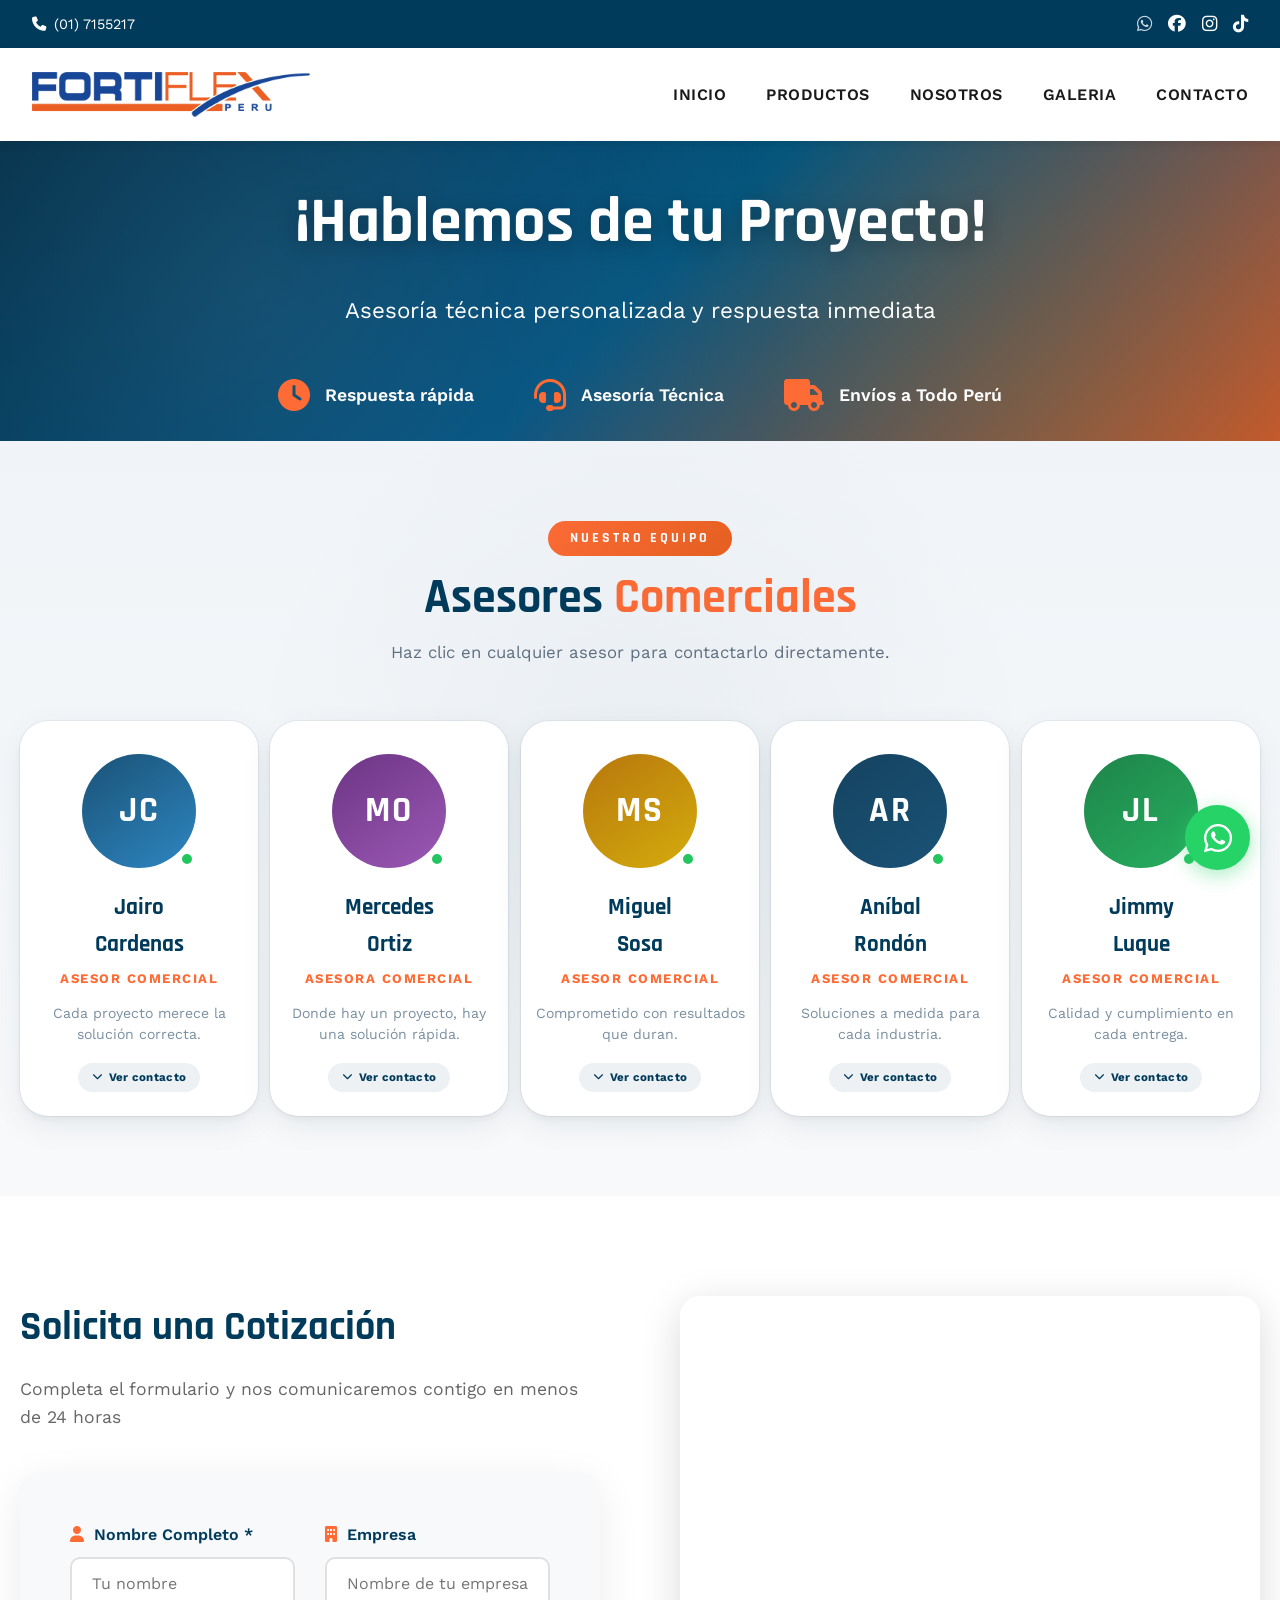
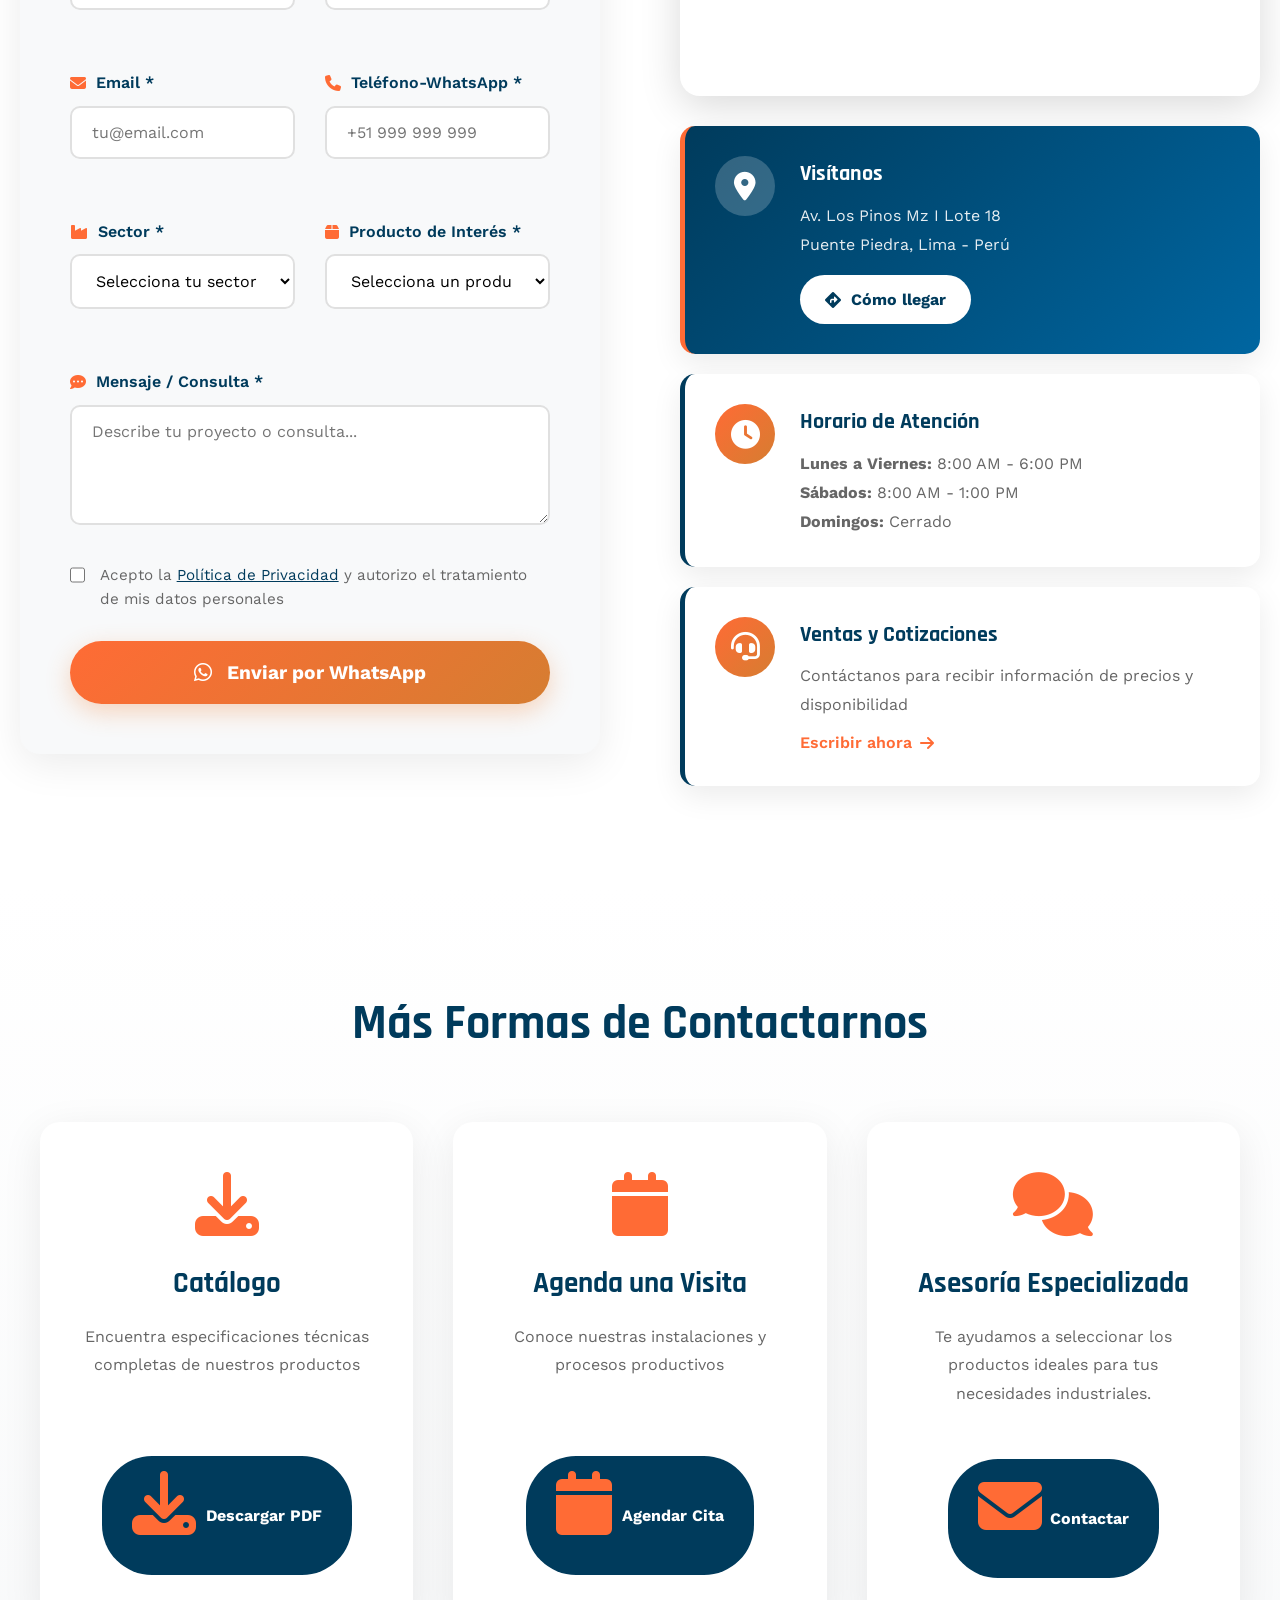
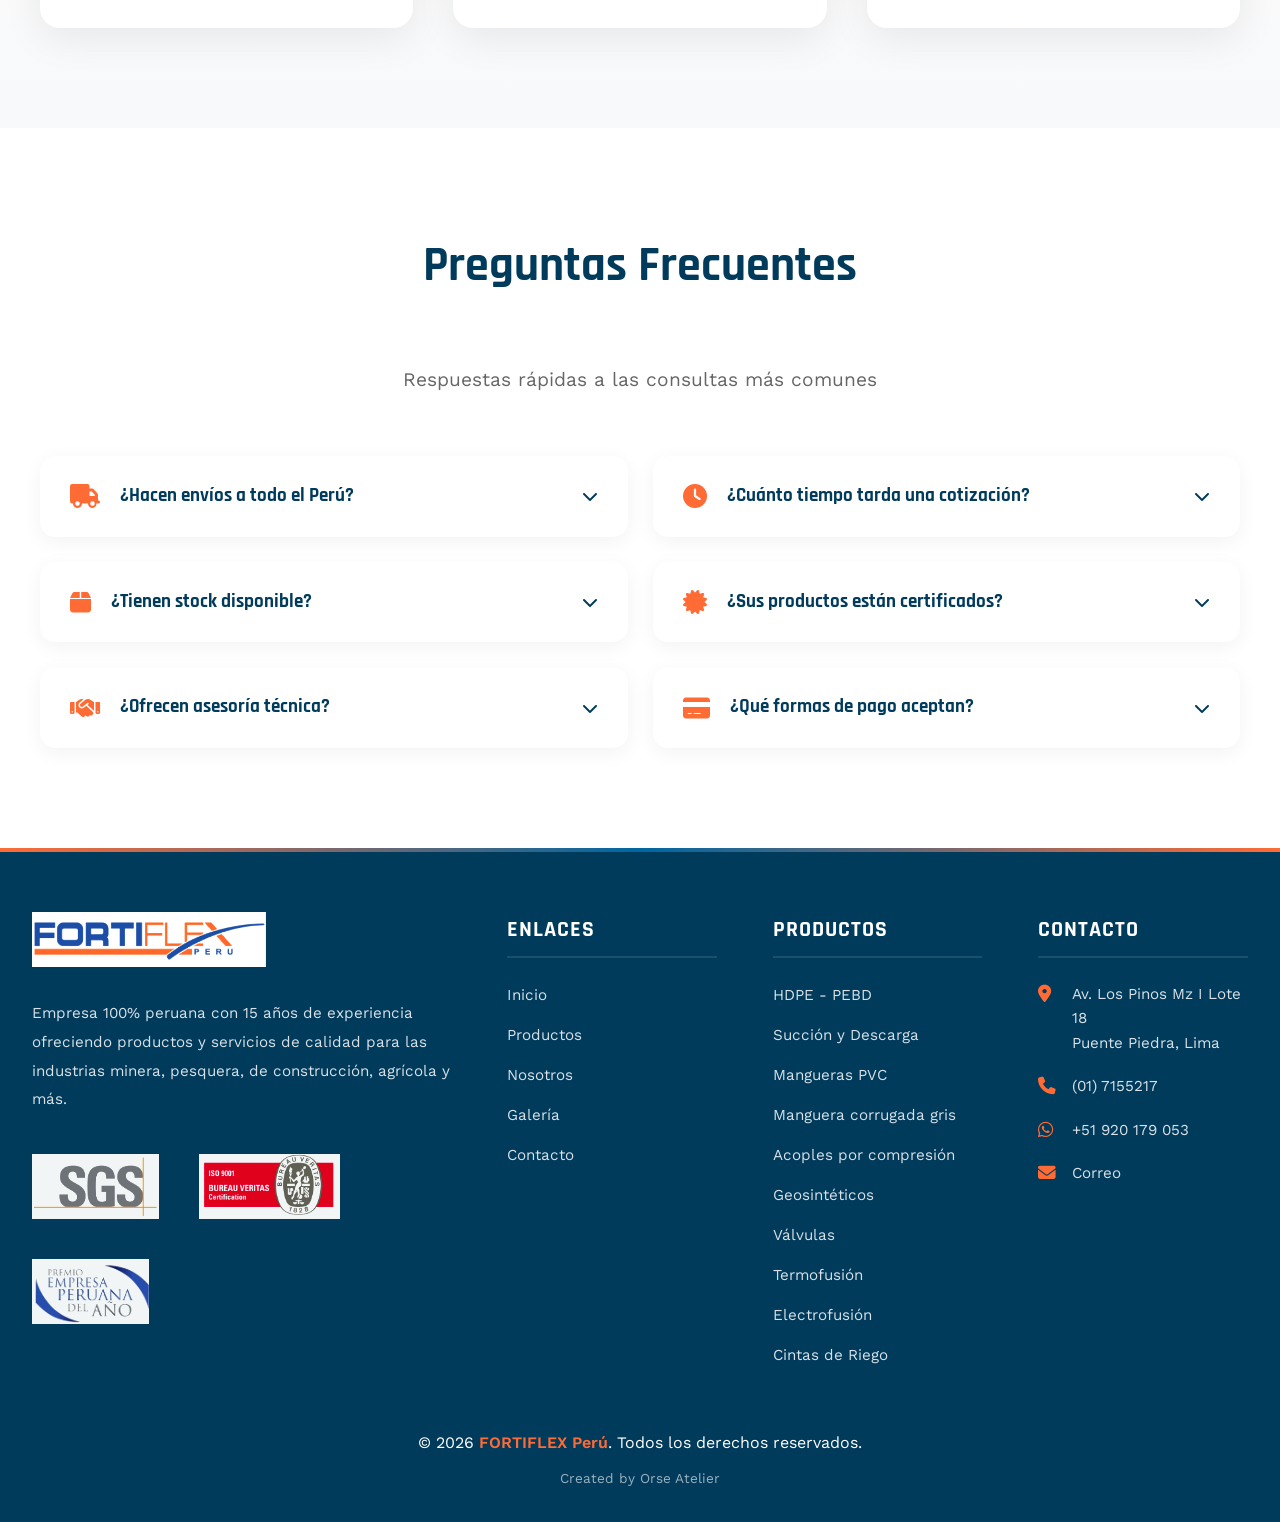
==== commit 75f53442: "feat: Modificación" ====
--- a/contacto.html
+++ b/contacto.html
@@ -308,28 +308,7 @@
                 				
 				
                 
-                <div class="vendor-card">
-                    <div class="card-inner">
-                        <div class="avatar-wrap">
-                            <div class="avatar-ring"></div>
-                            <div class="avatar-bg"></div>
-                            <div class="vendor-avatar" style="background:linear-gradient(145deg,#0e6655,#1abc9c)">RA</div>
-                            <span class="status-dot"></span>
-                        </div>
-                        <div class="vendor-name">Rodolfo <br> Albitres </div>
-                        <div class="vendor-role">Asesor Comercial</div>
-                        <div class="vendor-specialty">Tu consulta, nuestra prioridad.</div>
-                        <span class="click-hint"><i class="fas fa-chevron-down"></i> Ver contacto</span>
-                        <div class="vendor-info-panel">
-                            <div class="vendor-panel-inner">
-                                <div class="vendor-contact-btns">
-                                    <div class="vendor-btn vendor-btn-email" data-email="rodolfo.ao@fortiflexperu.com" onclick="copyEmail(event,this)"><i class="fas fa-envelope"></i><div class="vendor-btn-text"><span class="vendor-btn-label">Email — clic para copiar</span><span class="vendor-btn-value">rodolfo.ao@fortiflexperu.com</span></div></div>
-                                    </a>
-                                </div>
-                            </div>
-                        </div>
-                    </div>
-                </div>
+
 
 
 
--- a/styles.css
+++ b/styles.css
@@ -1734,14 +1734,14 @@
     backdrop-filter: blur(5px);
     z-index: 10000;
     overflow-y: auto;
+    overflow-x: hidden;
+    -webkit-overflow-scrolling: touch;
     padding: 2rem;
     animation: fadeIn 0.3s ease;
 }
 
 .catalog-modal-overlay.active {
-    display: flex;
-    align-items: center;
-    justify-content: center;
+    display: block;
 }
 
 .catalog-modal {
@@ -1752,7 +1752,7 @@
     position: relative;
     box-shadow: 0 25px 50px rgba(0, 0, 0, 0.3);
     animation: slideUp 0.4s cubic-bezier(0.4, 0, 0.2, 1);
-    margin: auto;
+    margin: 0 auto;
 }
 
 @keyframes fadeIn {
@@ -1973,15 +1973,18 @@
 
 @media (max-width: 768px) {
     .catalog-modal-overlay {
-        padding: 1rem;
+        padding: 0;
     }
     
     .catalog-modal {
-        margin: 1rem;
+        margin: 0;
+        border-radius: 0;
+        min-height: 100%;
     }
     
     .catalog-modal-header {
         padding: 2rem 1.5rem 1.5rem;
+        border-radius: 0;
     }
     
     .catalog-modal-header h2 {
@@ -2000,6 +2003,10 @@
     
     .catalog-card {
         padding: 1.5rem;
+    }
+
+    .catalog-modal-footer {
+        border-radius: 0;
     }
 }
 
--- a/contacto.css
+++ b/contacto.css
@@ -146,7 +146,7 @@
 
 .team-grid {
     display: grid;
-    grid-template-columns: repeat(6, 1fr);
+    grid-template-columns: repeat(5, 1fr);
     gap: 12px;
     perspective: 1400px;
 }
